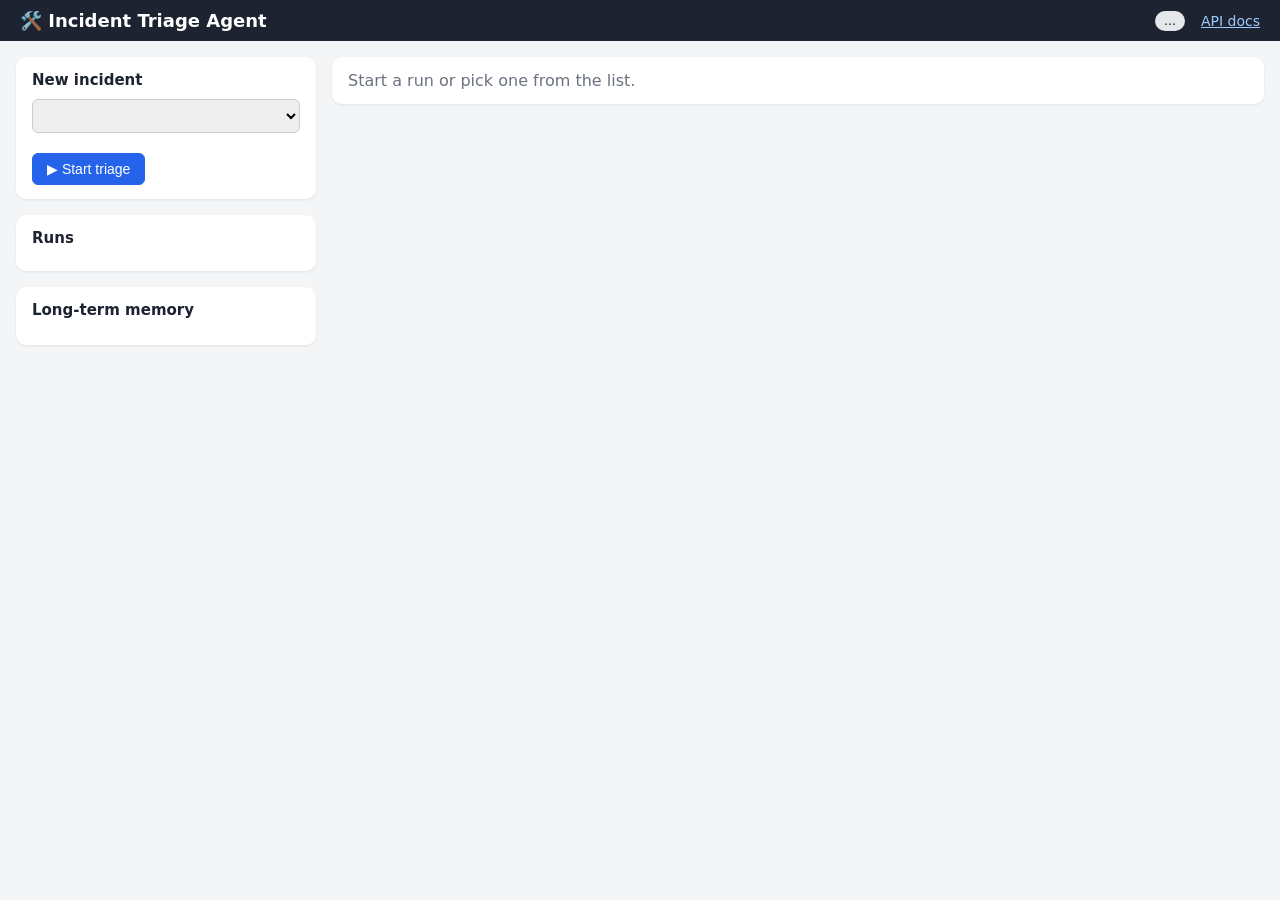
==== static/index.html @ 7069aa8e "feat(api+ui): FastAPI runtime/tools/state API with SSE trace stream; single-page operator UI with ap" ====
<!doctype html>
<html lang="en">
<head>
  <meta charset="utf-8">
  <meta name="viewport" content="width=device-width, initial-scale=1">
  <title>Incident Triage Agent</title>
  <link rel="stylesheet" href="/static/style.css">
</head>
<body>
<header>
  <h1>🛠️ Incident Triage Agent</h1>
  <span id="mode" class="badge">…</span>
  <a href="/docs" target="_blank">API docs</a>
</header>
<main>
  <aside>
    <section class="card">
      <h2>New incident</h2>
      <select id="scenario"></select>
      <p id="scenario-alert" class="muted small"></p>
      <button id="start" class="primary">▶ Start triage</button>
    </section>
    <section class="card">
      <h2>Runs</h2>
      <ul id="runs"></ul>
    </section>
    <section class="card">
      <h2>Long-term memory</h2>
      <ul id="memory" class="small"></ul>
    </section>
  </aside>

  <section id="detail">
    <div id="empty" class="card muted">Start a run or pick one from the list.</div>
    <div id="run" hidden>
      <div class="card">
        <div class="row">
          <h2 id="run-title"></h2>
          <span id="run-status" class="badge"></span>
        </div>
        <p id="run-alert" class="muted"></p>
        <div class="row stats">
          <span>Step <b id="st-step">0</b></span>
          <span>Tokens <b id="st-tokens">0</b></span>
          <span>Cost <b id="st-cost">$0</b></span>
          <span>LLM <b id="st-llm"></b></span>
        </div>
        <div class="row">
          <button id="pause">⏸ Pause</button>
          <button id="resume">▶ Resume</button>
          <button id="cancel" class="danger">✖ Cancel</button>
        </div>
        <p id="run-error" class="error" hidden></p>
      </div>

      <div id="approval" class="card approval" hidden>
        <h2>⚠️ Approval needed</h2>
        <p>The agent wants to run a <b>production change</b>:</p>
        <pre id="ap-call"></pre>
        <p class="small"><b>Why:</b> <span id="ap-reason"></span></p>
        <input id="ap-comment" placeholder="Comment (optional, the agent will read it)">
        <div class="row">
          <button id="approve" class="primary">✔ Approve</button>
          <button id="reject" class="danger">✖ Reject</button>
        </div>
      </div>

      <div id="report" class="card report" hidden></div>

      <div class="grid">
        <div class="card">
          <h2>Plan</h2>
          <ol id="plan"></ol>
        </div>
        <div class="card">
          <h2>Infrastructure (simulated)</h2>
          <table id="infra"></table>
        </div>
      </div>

      <div class="card">
        <h2>Talk to the agent</h2>
        <div class="row">
          <input id="guidance" placeholder="e.g. 'Prefer rollback over restart' — read at the next step">
          <button id="send">Send</button>
        </div>
      </div>

      <div class="card">
        <h2>Live trace <span class="muted small">(what the agent thinks and does, step by step)</span></h2>
        <div id="timeline"></div>
      </div>
    </div>
  </section>
</main>
<script src="/static/app.js"></script>
</body>
</html>
---- static/style.css ----
* { box-sizing: border-box; }
body { margin: 0; font-family: system-ui, -apple-system, Segoe UI, Roboto, sans-serif; background: #f4f5f7; color: #1d2330; }
header { display: flex; gap: 16px; align-items: center; padding: 10px 20px; background: #1d2330; color: #fff; }
header h1 { font-size: 18px; margin: 0; flex: 1; }
header a { color: #9ecbff; font-size: 14px; }
main { display: grid; grid-template-columns: 300px 1fr; gap: 16px; padding: 16px; }
aside { display: flex; flex-direction: column; gap: 16px; }
.card { background: #fff; border-radius: 10px; padding: 14px 16px; box-shadow: 0 1px 3px rgba(0,0,0,.08); margin-bottom: 16px; }
aside .card { margin: 0; }
h2 { font-size: 15px; margin: 0 0 10px; }
.row { display: flex; gap: 10px; align-items: center; flex-wrap: wrap; }
.row h2 { flex: 1; margin: 0; }
.stats span { background: #f0f2f5; padding: 4px 10px; border-radius: 6px; font-size: 13px; margin: 8px 0; }
.grid { display: grid; grid-template-columns: 1fr 1fr; gap: 16px; }
.muted { color: #6b7280; } .small { font-size: 12px; }
button { padding: 7px 14px; border: 1px solid #c9ced6; border-radius: 6px; background: #fff; cursor: pointer; font-size: 14px; }
button:disabled { opacity: .4; cursor: not-allowed; }
button.primary { background: #2563eb; color: #fff; border-color: #2563eb; }
button.danger { color: #b91c1c; border-color: #fca5a5; }
select, input { padding: 7px; border: 1px solid #c9ced6; border-radius: 6px; width: 100%; font-size: 14px; margin-bottom: 8px; }
.row input { flex: 1; margin: 0; }
#runs { list-style: none; padding: 0; margin: 0; max-height: 300px; overflow: auto; }
#runs li { padding: 6px 8px; border-radius: 6px; cursor: pointer; font-size: 13px; display: flex; justify-content: space-between; gap: 6px; }
#runs li:hover, #runs li.active { background: #eef2ff; }
.badge { padding: 3px 9px; border-radius: 999px; font-size: 12px; background: #e5e7eb; color: #111; white-space: nowrap; }
.b-running { background: #dbeafe; } .b-waiting_approval { background: #fef3c7; } .b-completed { background: #dcfce7; }
.b-escalated { background: #fde68a; } .b-failed { background: #fee2e2; } .b-cancelled { background: #e5e7eb; } .b-paused { background: #ede9fe; }
.approval { border: 2px solid #f59e0b; background: #fffbeb; }
.report { border: 2px solid #22c55e; } .report.escalated { border-color: #f59e0b; }
pre { background: #0f172a; color: #e2e8f0; padding: 10px; border-radius: 6px; overflow: auto; font-size: 12px; white-space: pre-wrap; }
.error { color: #b91c1c; }
#plan li { font-size: 14px; margin-bottom: 4px; }
#infra { width: 100%; font-size: 13px; border-collapse: collapse; }
#infra td { padding: 4px; border-bottom: 1px solid #eee; }
.ev { border-left: 3px solid #c9ced6; padding: 6px 10px; margin-bottom: 6px; font-size: 13px; }
.ev .meta { color: #6b7280; font-size: 11px; }
.ev.thought { border-color: #8b5cf6; background: #faf5ff; }
.ev.tool_call { border-color: #3b82f6; }
.ev.tool_result { border-color: #10b981; } .ev.tool_result.fail { border-color: #ef4444; background: #fef2f2; }
.ev.approval_requested, .ev.approval_decided { border-color: #f59e0b; background: #fffbeb; }
.ev.warning, .ev.retry { border-color: #f97316; background: #fff7ed; }
.ev.error { border-color: #ef4444; background: #fef2f2; }
.ev.plan, .ev.plan_revised { border-color: #6366f1; }
.ev.run_finished { border-color: #22c55e; background: #f0fdf4; }
.ev.guidance { border-color: #0ea5e9; background: #f0f9ff; }
details summary { cursor: pointer; color: #2563eb; font-size: 12px; }
@media (max-width: 900px) { main, .grid { grid-template-columns: 1fr; } }
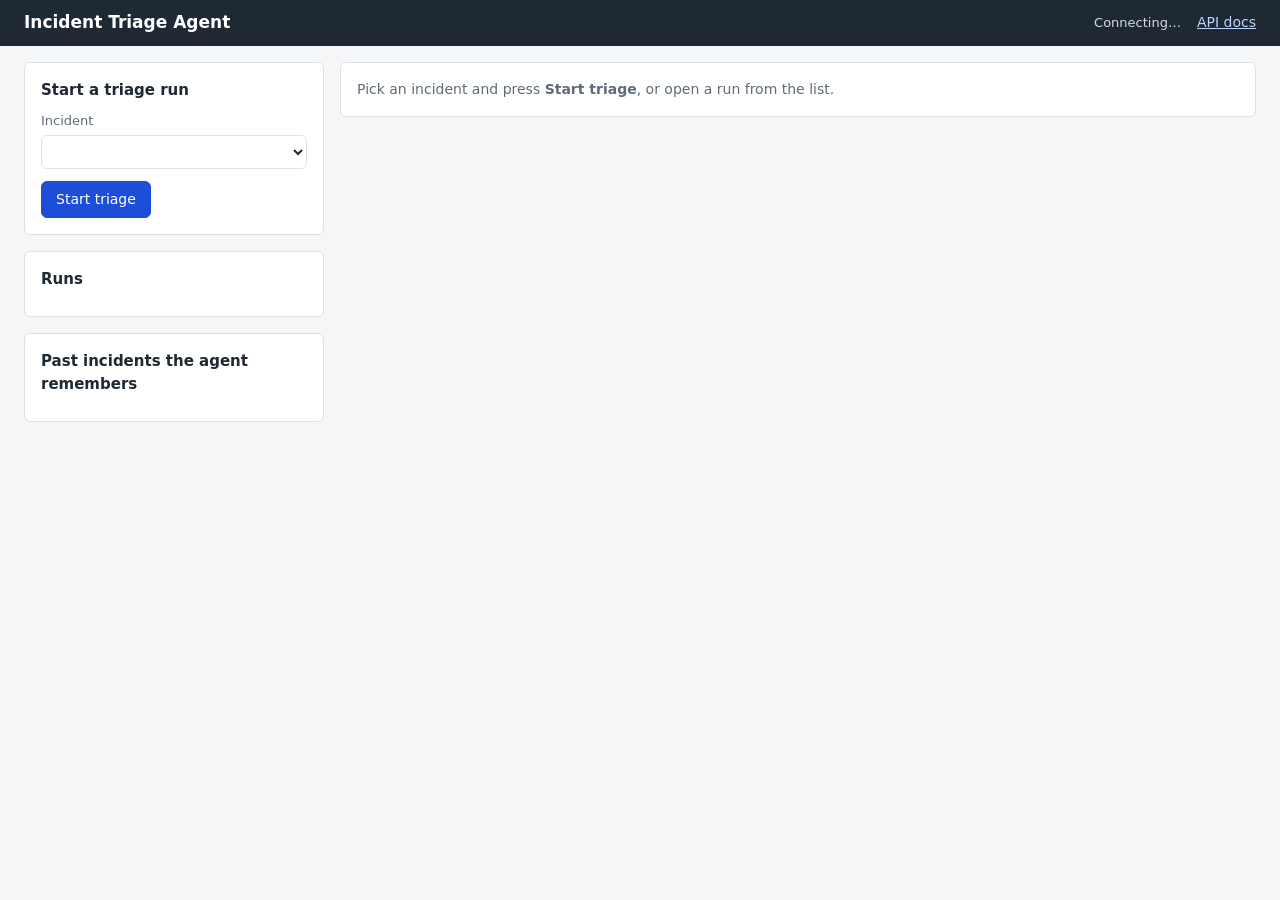
==== commit 24dbcca7: "style(ui): tidy operator console guided by Anthropic's frontend-design skill - quiet palette and one" ====
--- a/static/index.html
+++ b/static/index.html
@@ -4,92 +4,98 @@
   <meta charset="utf-8">
   <meta name="viewport" content="width=device-width, initial-scale=1">
   <title>Incident Triage Agent</title>
+  <link rel="icon" href="data:,">
   <link rel="stylesheet" href="/static/style.css">
 </head>
 <body>
-<header>
-  <h1>🛠️ Incident Triage Agent</h1>
-  <span id="mode" class="badge">…</span>
-  <a href="/docs" target="_blank">API docs</a>
+<header class="topbar">
+  <h1>Incident Triage Agent</h1>
+  <span id="mode" class="mode">Connecting…</span>
+  <a href="/docs" target="_blank" rel="noopener">API docs</a>
 </header>
-<main>
-  <aside>
-    <section class="card">
-      <h2>New incident</h2>
+
+<main class="layout">
+  <aside class="sidebar">
+    <section class="panel">
+      <h2>Start a triage run</h2>
+      <label for="scenario">Incident</label>
       <select id="scenario"></select>
-      <p id="scenario-alert" class="muted small"></p>
-      <button id="start" class="primary">▶ Start triage</button>
+      <p id="scenario-alert" class="hint"></p>
+      <button id="start" class="primary">Start triage</button>
     </section>
-    <section class="card">
+    <section class="panel">
       <h2>Runs</h2>
-      <ul id="runs"></ul>
+      <ul id="runs" class="run-list"></ul>
     </section>
-    <section class="card">
-      <h2>Long-term memory</h2>
-      <ul id="memory" class="small"></ul>
+    <section class="panel">
+      <h2>Past incidents the agent remembers</h2>
+      <ul id="memory" class="memory-list"></ul>
     </section>
   </aside>
 
-  <section id="detail">
-    <div id="empty" class="card muted">Start a run or pick one from the list.</div>
+  <section class="content">
+    <div id="empty" class="panel empty">Pick an incident and press <b>Start triage</b>, or open a run from the list.</div>
+
     <div id="run" hidden>
-      <div class="card">
-        <div class="row">
+      <section class="panel run-head">
+        <div class="run-title">
           <h2 id="run-title"></h2>
-          <span id="run-status" class="badge"></span>
+          <span id="run-status" class="status"></span>
         </div>
-        <p id="run-alert" class="muted"></p>
-        <div class="row stats">
-          <span>Step <b id="st-step">0</b></span>
-          <span>Tokens <b id="st-tokens">0</b></span>
-          <span>Cost <b id="st-cost">$0</b></span>
-          <span>LLM <b id="st-llm"></b></span>
-        </div>
-        <div class="row">
-          <button id="pause">⏸ Pause</button>
-          <button id="resume">▶ Resume</button>
-          <button id="cancel" class="danger">✖ Cancel</button>
+        <p id="run-alert" class="alert-text"></p>
+        <dl class="stats">
+          <div><dt>Step</dt><dd id="st-step">0</dd></div>
+          <div><dt>Tokens</dt><dd id="st-tokens">0</dd></div>
+          <div><dt>Cost</dt><dd id="st-cost">$0</dd></div>
+          <div><dt>Model</dt><dd id="st-llm"></dd></div>
+        </dl>
+        <div class="actions">
+          <button id="pause">Pause run</button>
+          <button id="resume">Resume run</button>
+          <button id="cancel" class="danger">Cancel run</button>
         </div>
         <p id="run-error" class="error" hidden></p>
+      </section>
+
+      <section id="approval" class="panel decision" hidden>
+        <h2>Your decision: the agent wants to change production</h2>
+        <pre id="ap-call" class="code"></pre>
+        <p class="reason"><b>Agent's reason:</b> <span id="ap-reason"></span></p>
+        <label for="ap-comment">Comment for the agent (optional)</label>
+        <input id="ap-comment" placeholder="For example: approved, roll back now">
+        <div class="actions">
+          <button id="approve" class="primary">Approve change</button>
+          <button id="reject" class="danger">Reject change</button>
+        </div>
+      </section>
+
+      <section id="report" class="panel report" hidden></section>
+
+      <div class="columns">
+        <section class="panel">
+          <h2>Plan</h2>
+          <ol id="plan" class="plan"></ol>
+        </section>
+        <section class="panel">
+          <h2>Services (simulated)</h2>
+          <table id="infra" class="infra"></table>
+        </section>
       </div>
 
-      <div id="approval" class="card approval" hidden>
-        <h2>⚠️ Approval needed</h2>
-        <p>The agent wants to run a <b>production change</b>:</p>
-        <pre id="ap-call"></pre>
-        <p class="small"><b>Why:</b> <span id="ap-reason"></span></p>
-        <input id="ap-comment" placeholder="Comment (optional, the agent will read it)">
-        <div class="row">
-          <button id="approve" class="primary">✔ Approve</button>
-          <button id="reject" class="danger">✖ Reject</button>
+      <section class="panel">
+        <h2>Message the agent</h2>
+        <div class="inline">
+          <input id="guidance" aria-label="Message for the agent"
+                 placeholder="For example: prefer rollback over restart. Read at its next step.">
+          <button id="send">Send to agent</button>
         </div>
-      </div>
+      </section>
 
-      <div id="report" class="card report" hidden></div>
-
-      <div class="grid">
-        <div class="card">
-          <h2>Plan</h2>
-          <ol id="plan"></ol>
-        </div>
-        <div class="card">
-          <h2>Infrastructure (simulated)</h2>
-          <table id="infra"></table>
-        </div>
-      </div>
-
-      <div class="card">
-        <h2>Talk to the agent</h2>
-        <div class="row">
-          <input id="guidance" placeholder="e.g. 'Prefer rollback over restart' — read at the next step">
-          <button id="send">Send</button>
-        </div>
-      </div>
-
-      <div class="card">
-        <h2>Live trace <span class="muted small">(what the agent thinks and does, step by step)</span></h2>
-        <div id="timeline"></div>
-      </div>
+      <section class="panel">
+        <h2>Live trace</h2>
+        <p class="hint">Every step the agent takes: what it thought, which tools it called, and what came back.</p>
+        <div id="timeline" class="timeline"></div>
+      </section>
     </div>
   </section>
 </main>
--- a/static/style.css
+++ b/static/style.css
@@ -1,47 +1,114 @@
+/* Operator console. One loud element (the decision panel); everything else stays quiet. */
+:root {
+  --ink: #1f2933;
+  --muted: #5f6b7a;
+  --paper: #f5f6f8;
+  --panel: #ffffff;
+  --line: #dde1e6;
+  --accent: #1d4ed8;   /* primary actions, links */
+  --amber: #b45309;    /* needs a human decision */
+  --amber-bg: #fff7e8;
+  --green: #15803d;
+  --red: #b91c1c;
+  --space: 16px;
+  --radius: 6px;
+}
 * { box-sizing: border-box; }
-body { margin: 0; font-family: system-ui, -apple-system, Segoe UI, Roboto, sans-serif; background: #f4f5f7; color: #1d2330; }
-header { display: flex; gap: 16px; align-items: center; padding: 10px 20px; background: #1d2330; color: #fff; }
-header h1 { font-size: 18px; margin: 0; flex: 1; }
-header a { color: #9ecbff; font-size: 14px; }
-main { display: grid; grid-template-columns: 300px 1fr; gap: 16px; padding: 16px; }
-aside { display: flex; flex-direction: column; gap: 16px; }
-.card { background: #fff; border-radius: 10px; padding: 14px 16px; box-shadow: 0 1px 3px rgba(0,0,0,.08); margin-bottom: 16px; }
-aside .card { margin: 0; }
-h2 { font-size: 15px; margin: 0 0 10px; }
-.row { display: flex; gap: 10px; align-items: center; flex-wrap: wrap; }
-.row h2 { flex: 1; margin: 0; }
-.stats span { background: #f0f2f5; padding: 4px 10px; border-radius: 6px; font-size: 13px; margin: 8px 0; }
-.grid { display: grid; grid-template-columns: 1fr 1fr; gap: 16px; }
-.muted { color: #6b7280; } .small { font-size: 12px; }
-button { padding: 7px 14px; border: 1px solid #c9ced6; border-radius: 6px; background: #fff; cursor: pointer; font-size: 14px; }
+body {
+  margin: 0; background: var(--paper); color: var(--ink);
+  font: 14px/1.5 "Segoe UI", system-ui, -apple-system, Roboto, sans-serif;
+}
+h1, h2 { margin: 0; font-weight: 600; }
+h1 { font-size: 17px; }
+h2 { font-size: 15px; margin-bottom: 10px; }
+a { color: var(--accent); }
+code, .code { font-family: ui-monospace, SFMono-Regular, Menlo, Consolas, monospace; font-size: 12.5px; }
+
+/* layout */
+.topbar { display: flex; align-items: center; gap: var(--space); padding: 10px 24px; background: var(--ink); color: #fff; }
+.topbar h1 { flex: 1; }
+.topbar a { color: #bcd3ff; }
+.mode { font-size: 13px; color: #d5dbe3; }
+.layout { display: grid; grid-template-columns: 300px minmax(0, 1fr); gap: var(--space); padding: var(--space) 24px; max-width: 1400px; margin: 0 auto; }
+.sidebar, .content { display: flex; flex-direction: column; gap: var(--space); }
+#run { display: flex; flex-direction: column; gap: var(--space); }
+#run[hidden] { display: none; }
+.columns { display: grid; grid-template-columns: 1fr 1fr; gap: var(--space); }
+.panel { background: var(--panel); border: 1px solid var(--line); border-radius: var(--radius); padding: var(--space); }
+.empty { color: var(--muted); }
+
+/* text */
+.hint, .alert-text { color: var(--muted); margin: 6px 0 12px; }
+.hint { font-size: 13px; }
+.error { color: var(--red); margin: 10px 0 0; }
+label { display: block; font-size: 13px; color: var(--muted); margin-bottom: 4px; }
+
+/* controls */
+button { font: inherit; white-space: nowrap; padding: 7px 14px; border: 1px solid var(--line); border-radius: var(--radius); background: #fff; color: var(--ink); cursor: pointer; }
+button:hover:not(:disabled) { border-color: var(--muted); }
 button:disabled { opacity: .4; cursor: not-allowed; }
-button.primary { background: #2563eb; color: #fff; border-color: #2563eb; }
-button.danger { color: #b91c1c; border-color: #fca5a5; }
-select, input { padding: 7px; border: 1px solid #c9ced6; border-radius: 6px; width: 100%; font-size: 14px; margin-bottom: 8px; }
-.row input { flex: 1; margin: 0; }
-#runs { list-style: none; padding: 0; margin: 0; max-height: 300px; overflow: auto; }
-#runs li { padding: 6px 8px; border-radius: 6px; cursor: pointer; font-size: 13px; display: flex; justify-content: space-between; gap: 6px; }
-#runs li:hover, #runs li.active { background: #eef2ff; }
-.badge { padding: 3px 9px; border-radius: 999px; font-size: 12px; background: #e5e7eb; color: #111; white-space: nowrap; }
-.b-running { background: #dbeafe; } .b-waiting_approval { background: #fef3c7; } .b-completed { background: #dcfce7; }
-.b-escalated { background: #fde68a; } .b-failed { background: #fee2e2; } .b-cancelled { background: #e5e7eb; } .b-paused { background: #ede9fe; }
-.approval { border: 2px solid #f59e0b; background: #fffbeb; }
-.report { border: 2px solid #22c55e; } .report.escalated { border-color: #f59e0b; }
-pre { background: #0f172a; color: #e2e8f0; padding: 10px; border-radius: 6px; overflow: auto; font-size: 12px; white-space: pre-wrap; }
-.error { color: #b91c1c; }
-#plan li { font-size: 14px; margin-bottom: 4px; }
-#infra { width: 100%; font-size: 13px; border-collapse: collapse; }
-#infra td { padding: 4px; border-bottom: 1px solid #eee; }
-.ev { border-left: 3px solid #c9ced6; padding: 6px 10px; margin-bottom: 6px; font-size: 13px; }
-.ev .meta { color: #6b7280; font-size: 11px; }
-.ev.thought { border-color: #8b5cf6; background: #faf5ff; }
-.ev.tool_call { border-color: #3b82f6; }
-.ev.tool_result { border-color: #10b981; } .ev.tool_result.fail { border-color: #ef4444; background: #fef2f2; }
-.ev.approval_requested, .ev.approval_decided { border-color: #f59e0b; background: #fffbeb; }
-.ev.warning, .ev.retry { border-color: #f97316; background: #fff7ed; }
-.ev.error { border-color: #ef4444; background: #fef2f2; }
-.ev.plan, .ev.plan_revised { border-color: #6366f1; }
-.ev.run_finished { border-color: #22c55e; background: #f0fdf4; }
-.ev.guidance { border-color: #0ea5e9; background: #f0f9ff; }
-details summary { cursor: pointer; color: #2563eb; font-size: 12px; }
-@media (max-width: 900px) { main, .grid { grid-template-columns: 1fr; } }
+button.primary { background: var(--accent); border-color: var(--accent); color: #fff; }
+button.danger { color: var(--red); }
+select, input { font: inherit; width: 100%; padding: 7px 9px; border: 1px solid var(--line); border-radius: var(--radius); background: #fff; color: var(--ink); }
+:focus-visible { outline: 2px solid var(--accent); outline-offset: 2px; }
+.actions { display: flex; gap: 8px; flex-wrap: wrap; margin-top: 12px; }
+.inline { display: flex; gap: 8px; }
+
+/* run header */
+.run-title { display: flex; align-items: center; gap: 12px; }
+.run-title h2 { margin: 0; flex: 1; font-size: 17px; }
+.stats { display: flex; gap: 28px; margin: 0; flex-wrap: wrap; }
+.stats dt { font-size: 12px; color: var(--muted); }
+.stats dd { margin: 0; font-weight: 600; font-variant-numeric: tabular-nums; }
+
+/* status pill: colour carries meaning, text says it too */
+.status { font-size: 12px; padding: 2px 9px; border-radius: 999px; border: 1px solid var(--line); background: #fff; white-space: nowrap; }
+.s-running { color: var(--accent); border-color: #bfd0f7; }
+.s-waiting_approval, .s-escalated { color: var(--amber); border-color: #f3d19e; background: var(--amber-bg); }
+.s-completed, .s-healthy { color: var(--green); border-color: #b7e0c4; }
+.s-failed, .s-degraded, .s-down { color: var(--red); border-color: #f2c1c1; }
+.s-paused, .s-cancelled, .s-pending { color: var(--muted); }
+
+/* the decision panel is the one loud element */
+.decision { border: 2px solid var(--amber); background: var(--amber-bg); }
+.decision h2 { color: var(--amber); }
+.decision .code { background: #fff; border: 1px solid #f3d19e; padding: 10px 12px; border-radius: var(--radius); white-space: pre-wrap; margin: 0 0 10px; }
+.reason { margin: 0 0 12px; }
+
+.report { border-left: 4px solid var(--green); }
+.report.escalated { border-left-color: var(--amber); }
+.report p { margin: 4px 0; }
+.report ul { margin: 4px 0 0; padding-left: 20px; }
+
+/* lists */
+.run-list, .memory-list { list-style: none; padding: 0; margin: 0; }
+.run-list { max-height: 320px; overflow: auto; }
+.run-list li { display: flex; justify-content: space-between; align-items: center; gap: 8px; padding: 7px 8px; border-radius: var(--radius); cursor: pointer; }
+.run-list li:hover, .run-list li.active { background: #eef2fb; }
+.run-list .sub, .memory-list { font-size: 12px; color: var(--muted); }
+.memory-list li { padding: 4px 0; border-bottom: 1px solid var(--line); }
+.memory-list li:last-child { border-bottom: 0; }
+.plan { margin: 0; padding-left: 20px; }
+.plan li { margin-bottom: 4px; }
+.infra { width: 100%; border-collapse: collapse; font-size: 13px; }
+.infra td { padding: 6px 4px; border-bottom: 1px solid var(--line); }
+
+/* trace: a label column says what kind of event each row is */
+.timeline { display: flex; flex-direction: column; }
+.ev { display: grid; grid-template-columns: 140px minmax(0, 1fr); gap: 12px; padding: 8px 0; border-top: 1px solid var(--line); }
+.ev-kind { font-size: 12px; font-weight: 600; color: var(--muted); }
+.ev-when { display: block; font-weight: 400; }
+.ev-body { overflow-wrap: anywhere; }
+.ev-body .meta { color: var(--muted); font-size: 12.5px; }
+.ev-body ol { margin: 4px 0 0; padding-left: 20px; }
+.ev-thought .ev-body { font-style: italic; }
+.ev-fail .ev-kind, .ev-error .ev-kind { color: var(--red); }
+.ev-warning .ev-kind, .ev-retry .ev-kind, .ev-approval_requested .ev-kind, .ev-approval_decided .ev-kind { color: var(--amber); }
+.ev-run_finished .ev-kind, .ev-memory_saved .ev-kind { color: var(--green); }
+details summary { cursor: pointer; color: var(--accent); font-size: 12.5px; }
+details pre { background: var(--paper); border: 1px solid var(--line); padding: 8px; border-radius: var(--radius); overflow: auto; white-space: pre-wrap; }
+
+@media (max-width: 900px) {
+  .layout, .columns { grid-template-columns: 1fr; }
+  .ev { grid-template-columns: 1fr; gap: 2px; }
+}
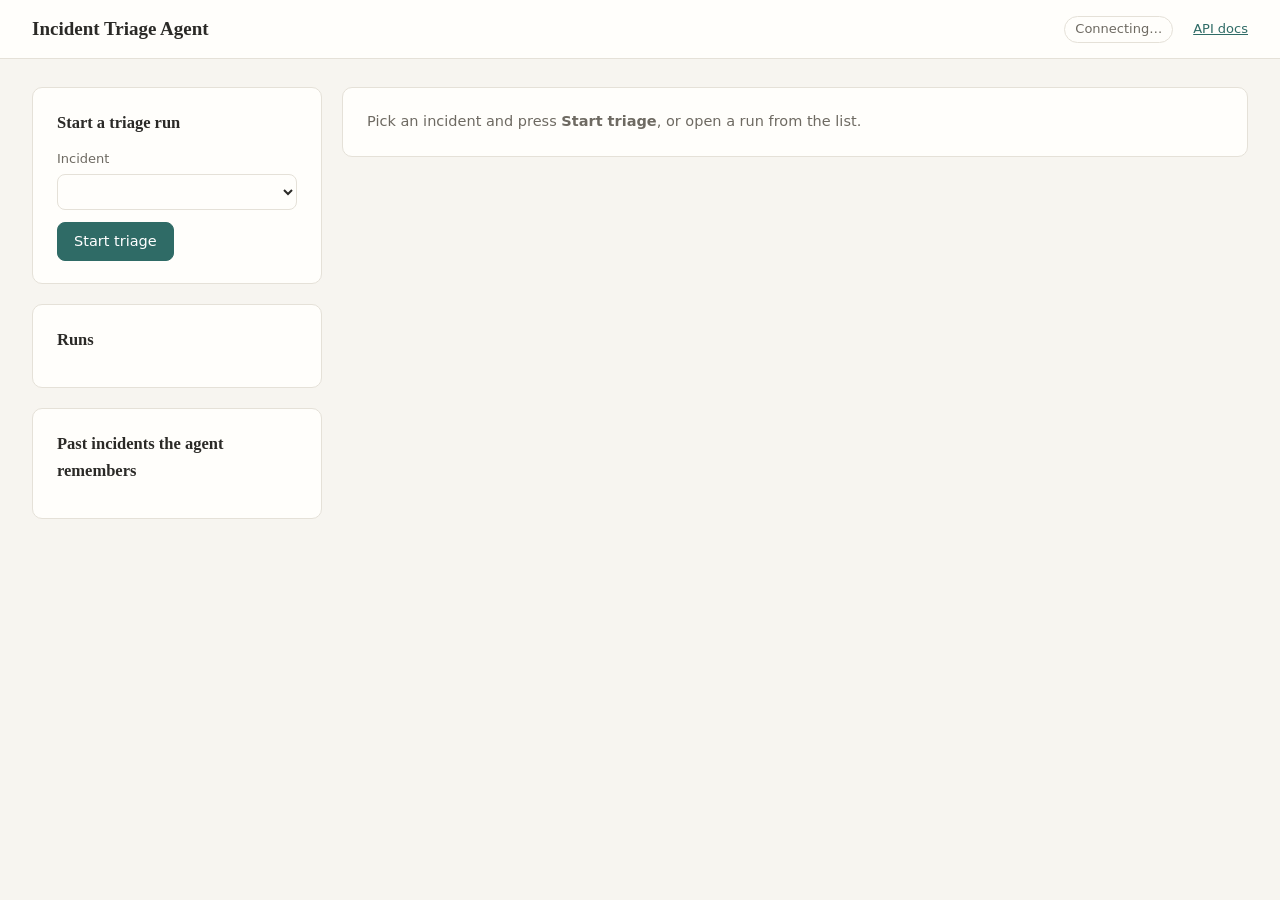
==== commit 34d9d72d: "feat(ui): collapsible live thinking panel - one-line live summary of the current phase (Understandin" ====
--- a/static/index.html
+++ b/static/index.html
@@ -57,6 +57,16 @@
         <p id="run-error" class="error" hidden></p>
       </section>
 
+      <details id="thinking" class="panel thinking">
+        <summary>
+          <span id="th-dot" class="th-dot" aria-hidden="true"></span>
+          <span id="th-title" class="th-title">Thinking…</span>
+          <span id="th-line" class="th-line"></span>
+        </summary>
+        <ol id="th-phases" class="th-phases" aria-label="Agent phase"></ol>
+        <div id="th-body" class="th-body"></div>
+      </details>
+
       <section id="approval" class="panel decision" hidden>
         <h2>Your decision: the agent wants to change production</h2>
         <pre id="ap-call" class="code"></pre>
--- a/static/style.css
+++ b/static/style.css
@@ -1,40 +1,42 @@
 /* Operator console. One loud element (the decision panel); everything else stays quiet. */
 :root {
-  --ink: #1f2933;
-  --muted: #5f6b7a;
-  --paper: #f5f6f8;
-  --panel: #ffffff;
-  --line: #dde1e6;
-  --accent: #1d4ed8;   /* primary actions, links */
-  --amber: #b45309;    /* needs a human decision */
-  --amber-bg: #fff7e8;
-  --green: #15803d;
-  --red: #b91c1c;
-  --space: 16px;
-  --radius: 6px;
+  /* calm, warm neutral console; one muted accent; amber only for "a human must decide" */
+  --ink: #2b2a27;
+  --muted: #6e6a62;
+  --paper: #f7f5f0;
+  --panel: #fffefb;
+  --line: #e5e1d8;
+  --accent: #2f6b66;   /* muted teal: primary actions, live state */
+  --accent-bg: #edf4f2;
+  --amber: #9a5b13;
+  --amber-bg: #fbf3e4;
+  --green: #3c6e3f;
+  --red: #a23b2c;
+  --space: 20px;
+  --radius: 10px;
 }
 * { box-sizing: border-box; }
 body {
   margin: 0; background: var(--paper); color: var(--ink);
-  font: 14px/1.5 "Segoe UI", system-ui, -apple-system, Roboto, sans-serif;
+  font: 14.5px/1.6 "Segoe UI", system-ui, -apple-system, Roboto, sans-serif;
 }
-h1, h2 { margin: 0; font-weight: 600; }
-h1 { font-size: 17px; }
-h2 { font-size: 15px; margin-bottom: 10px; }
+h1, h2 { margin: 0; font-weight: 600; font-family: "Iowan Old Style", Charter, "Palatino Linotype", Georgia, serif; }
+h1 { font-size: 19px; }
+h2 { font-size: 16.5px; margin-bottom: 12px; }
 a { color: var(--accent); }
 code, .code { font-family: ui-monospace, SFMono-Regular, Menlo, Consolas, monospace; font-size: 12.5px; }
 
 /* layout */
-.topbar { display: flex; align-items: center; gap: var(--space); padding: 10px 24px; background: var(--ink); color: #fff; }
+.topbar { display: flex; align-items: center; gap: var(--space); padding: 14px 32px; background: var(--panel); border-bottom: 1px solid var(--line); }
 .topbar h1 { flex: 1; }
-.topbar a { color: #bcd3ff; }
-.mode { font-size: 13px; color: #d5dbe3; }
-.layout { display: grid; grid-template-columns: 300px minmax(0, 1fr); gap: var(--space); padding: var(--space) 24px; max-width: 1400px; margin: 0 auto; }
+.topbar a { color: var(--accent); font-size: 13px; }
+.mode { font-size: 13px; color: var(--muted); padding: 2px 10px; border: 1px solid var(--line); border-radius: 999px; }
+.layout { display: grid; grid-template-columns: 290px minmax(0, 1fr); gap: var(--space); padding: 28px 32px; max-width: 1360px; margin: 0 auto; }
 .sidebar, .content { display: flex; flex-direction: column; gap: var(--space); }
 #run { display: flex; flex-direction: column; gap: var(--space); }
 #run[hidden] { display: none; }
 .columns { display: grid; grid-template-columns: 1fr 1fr; gap: var(--space); }
-.panel { background: var(--panel); border: 1px solid var(--line); border-radius: var(--radius); padding: var(--space); }
+.panel { background: var(--panel); border: 1px solid var(--line); border-radius: var(--radius); padding: 22px 24px; }
 .empty { color: var(--muted); }
 
 /* text */
@@ -44,35 +46,35 @@
 label { display: block; font-size: 13px; color: var(--muted); margin-bottom: 4px; }
 
 /* controls */
-button { font: inherit; white-space: nowrap; padding: 7px 14px; border: 1px solid var(--line); border-radius: var(--radius); background: #fff; color: var(--ink); cursor: pointer; }
+button { font: inherit; white-space: nowrap; padding: 7px 16px; border: 1px solid var(--line); border-radius: 8px; background: var(--panel); color: var(--ink); cursor: pointer; }
 button:hover:not(:disabled) { border-color: var(--muted); }
 button:disabled { opacity: .4; cursor: not-allowed; }
 button.primary { background: var(--accent); border-color: var(--accent); color: #fff; }
 button.danger { color: var(--red); }
-select, input { font: inherit; width: 100%; padding: 7px 9px; border: 1px solid var(--line); border-radius: var(--radius); background: #fff; color: var(--ink); }
+select, input { font: inherit; width: 100%; padding: 8px 10px; border: 1px solid var(--line); border-radius: 8px; background: var(--panel); color: var(--ink); }
 :focus-visible { outline: 2px solid var(--accent); outline-offset: 2px; }
 .actions { display: flex; gap: 8px; flex-wrap: wrap; margin-top: 12px; }
 .inline { display: flex; gap: 8px; }
 
 /* run header */
 .run-title { display: flex; align-items: center; gap: 12px; }
-.run-title h2 { margin: 0; flex: 1; font-size: 17px; }
+.run-title h2 { margin: 0; flex: 1; font-size: 20px; }
 .stats { display: flex; gap: 28px; margin: 0; flex-wrap: wrap; }
 .stats dt { font-size: 12px; color: var(--muted); }
 .stats dd { margin: 0; font-weight: 600; font-variant-numeric: tabular-nums; }
 
 /* status pill: colour carries meaning, text says it too */
-.status { font-size: 12px; padding: 2px 9px; border-radius: 999px; border: 1px solid var(--line); background: #fff; white-space: nowrap; }
-.s-running { color: var(--accent); border-color: #bfd0f7; }
-.s-waiting_approval, .s-escalated { color: var(--amber); border-color: #f3d19e; background: var(--amber-bg); }
-.s-completed, .s-healthy { color: var(--green); border-color: #b7e0c4; }
-.s-failed, .s-degraded, .s-down { color: var(--red); border-color: #f2c1c1; }
+.status { font-size: 12px; padding: 1px 10px; border-radius: 999px; border: 1px solid var(--line); background: var(--panel); white-space: nowrap; }
+.s-running { color: var(--accent); border-color: #bcd6d2; background: var(--accent-bg); }
+.s-waiting_approval, .s-escalated { color: var(--amber); border-color: #ecd3a8; background: var(--amber-bg); }
+.s-completed, .s-healthy { color: var(--green); border-color: #c8dcc4; }
+.s-failed, .s-degraded, .s-down { color: var(--red); border-color: #e9c6bf; }
 .s-paused, .s-cancelled, .s-pending { color: var(--muted); }
 
 /* the decision panel is the one loud element */
-.decision { border: 2px solid var(--amber); background: var(--amber-bg); }
+.decision { border: 1px solid #e3c48f; border-left: 4px solid var(--amber); background: var(--amber-bg); }
 .decision h2 { color: var(--amber); }
-.decision .code { background: #fff; border: 1px solid #f3d19e; padding: 10px 12px; border-radius: var(--radius); white-space: pre-wrap; margin: 0 0 10px; }
+.decision .code { background: #fff; border: 1px solid #ecd3a8; padding: 10px 12px; border-radius: var(--radius); white-space: pre-wrap; margin: 0 0 10px; }
 .reason { margin: 0 0 12px; }
 
 .report { border-left: 4px solid var(--green); }
@@ -84,7 +86,7 @@
 .run-list, .memory-list { list-style: none; padding: 0; margin: 0; }
 .run-list { max-height: 320px; overflow: auto; }
 .run-list li { display: flex; justify-content: space-between; align-items: center; gap: 8px; padding: 7px 8px; border-radius: var(--radius); cursor: pointer; }
-.run-list li:hover, .run-list li.active { background: #eef2fb; }
+.run-list li:hover, .run-list li.active { background: var(--accent-bg); }
 .run-list .sub, .memory-list { font-size: 12px; color: var(--muted); }
 .memory-list li { padding: 4px 0; border-bottom: 1px solid var(--line); }
 .memory-list li:last-child { border-bottom: 0; }
@@ -95,7 +97,7 @@
 
 /* trace: a label column says what kind of event each row is */
 .timeline { display: flex; flex-direction: column; }
-.ev { display: grid; grid-template-columns: 140px minmax(0, 1fr); gap: 12px; padding: 8px 0; border-top: 1px solid var(--line); }
+.ev { display: grid; grid-template-columns: 140px minmax(0, 1fr); gap: 16px; padding: 10px 0; border-top: 1px solid var(--line); }
 .ev-kind { font-size: 12px; font-weight: 600; color: var(--muted); }
 .ev-when { display: block; font-weight: 400; }
 .ev-body { overflow-wrap: anywhere; }
@@ -108,6 +110,30 @@
 details summary { cursor: pointer; color: var(--accent); font-size: 12.5px; }
 details pre { background: var(--paper); border: 1px solid var(--line); padding: 8px; border-radius: var(--radius); overflow: auto; white-space: pre-wrap; }
 
+/* thinking panel: one line while collapsed, the agent's reasoning when opened */
+.thinking { padding: 14px 24px; }
+.thinking summary { display: flex; align-items: baseline; gap: 10px; cursor: pointer; list-style: none; }
+.thinking summary::-webkit-details-marker { display: none; }
+.thinking summary::after { content: "Show reasoning"; margin-left: auto; font-size: 12.5px; color: var(--accent); white-space: nowrap; }
+.thinking[open] summary::after { content: "Hide reasoning"; }
+.th-dot { width: 9px; height: 9px; border-radius: 50%; background: var(--muted); flex: none; align-self: center; }
+.thinking.live .th-dot { background: var(--accent); animation: th-pulse 1.4s ease-in-out infinite; }
+.th-title { font-weight: 600; white-space: nowrap; }
+.th-line { color: var(--muted); overflow: hidden; text-overflow: ellipsis; white-space: nowrap; min-width: 0; }
+.thinking.live .th-title { color: var(--accent); }
+.th-phases { display: flex; gap: 6px; list-style: none; padding: 0; margin: 12px 0 8px; font-size: 12.5px; color: var(--muted); flex-wrap: wrap; }
+.th-phases li + li::before { content: "→"; margin-right: 6px; color: var(--muted); }
+.th-phases li.done { color: var(--ink); }
+.th-phases li.now { color: var(--accent); font-weight: 600; }
+.th-body { border-left: 2px solid var(--line); padding-left: 12px; font-size: 13.5px; }
+.th-body h3 { font-size: 13px; margin: 10px 0 4px; }
+.th-body ol, .th-body ul { margin: 0; padding-left: 20px; }
+.th-step { margin: 8px 0; }
+.th-step .why { font-style: italic; }
+.th-step .meta { color: var(--muted); font-size: 12.5px; }
+@keyframes th-pulse { 0%, 100% { opacity: 1; } 50% { opacity: .25; } }
+@media (prefers-reduced-motion: reduce) { .thinking.live .th-dot { animation: none; } }
+
 @media (max-width: 900px) {
   .layout, .columns { grid-template-columns: 1fr; }
   .ev { grid-template-columns: 1fr; gap: 2px; }
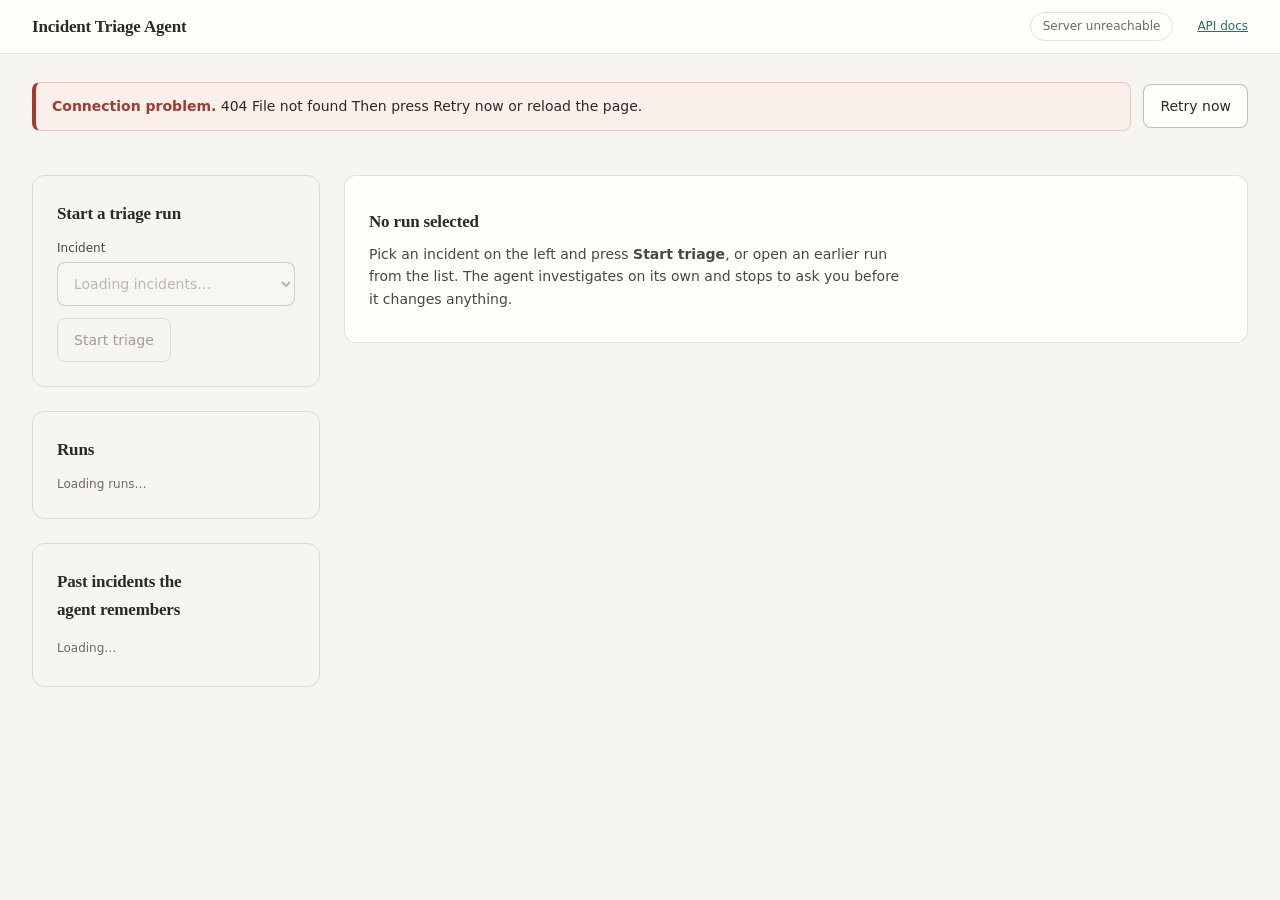
==== commit 1039a722: "style(ui): second polish pass — states, tokens, consistency - tokens: one type scale (12/14/17/20), " ====
--- a/static/index.html
+++ b/static/index.html
@@ -13,28 +13,36 @@
   <span id="mode" class="mode">Connecting…</span>
   <a href="/docs" target="_blank" rel="noopener">API docs</a>
 </header>
+<div id="banner" class="banner" hidden>
+  <p id="banner-text" class="error-box" role="alert"></p>
+  <button id="banner-retry">Retry now</button>
+</div>
 
 <main class="layout">
   <aside class="sidebar">
     <section class="panel">
       <h2>Start a triage run</h2>
       <label for="scenario">Incident</label>
-      <select id="scenario"></select>
+      <select id="scenario" disabled><option>Loading incidents…</option></select>
       <p id="scenario-alert" class="hint"></p>
-      <button id="start" class="primary">Start triage</button>
+      <button id="start" class="primary" disabled>Start triage</button>
     </section>
     <section class="panel">
       <h2>Runs</h2>
-      <ul id="runs" class="run-list"></ul>
+      <ul id="runs" class="run-list"><li class="state">Loading runs…</li></ul>
     </section>
     <section class="panel">
       <h2>Past incidents the agent remembers</h2>
-      <ul id="memory" class="memory-list"></ul>
+      <ul id="memory" class="memory-list"><li class="state">Loading…</li></ul>
     </section>
   </aside>
 
   <section class="content">
-    <div id="empty" class="panel empty">Pick an incident and press <b>Start triage</b>, or open a run from the list.</div>
+    <section id="empty" class="panel empty-main">
+      <h2>No run selected</h2>
+      <p>Pick an incident on the left and press <b>Start triage</b>, or open an earlier run from the list.
+        The agent investigates on its own and stops to ask you before it changes anything.</p>
+    </section>
 
     <div id="run" hidden>
       <section class="panel run-head">
@@ -48,13 +56,14 @@
           <div><dt>Tokens</dt><dd id="st-tokens">0</dd></div>
           <div><dt>Cost</dt><dd id="st-cost">$0</dd></div>
           <div><dt>Model</dt><dd id="st-llm"></dd></div>
+          <div><dt>Approvals</dt><dd id="st-approvals">None pending</dd></div>
         </dl>
         <div class="actions">
           <button id="pause">Pause run</button>
           <button id="resume">Resume run</button>
           <button id="cancel" class="danger">Cancel run</button>
         </div>
-        <p id="run-error" class="error" hidden></p>
+        <p id="run-error" class="error-box" role="alert" hidden></p>
       </section>
 
       <details id="thinking" class="panel thinking">
@@ -67,12 +76,35 @@
         <div id="th-body" class="th-body"></div>
       </details>
 
-      <section id="approval" class="panel decision" hidden>
-        <h2>Your decision: the agent wants to change production</h2>
-        <pre id="ap-call" class="code"></pre>
-        <p class="reason"><b>Agent's reason:</b> <span id="ap-reason"></span></p>
+      <section id="approval" class="panel decision" aria-labelledby="ap-title" hidden>
+        <div class="ap-head">
+          <p class="ap-eyebrow">The agent asks for your approval</p>
+          <span class="risk">Changes production</span>
+        </div>
+        <h2 id="ap-title"></h2>
+
+        <div class="ap-grid">
+          <div>
+            <h3>What will happen</h3>
+            <dl id="ap-fields" class="fields"></dl>
+          </div>
+          <div>
+            <h3>Why the agent chose this</h3>
+            <p id="ap-reason" class="ap-reason"></p>
+            <p id="ap-earlier" class="state"></p>
+            <div id="ap-confidence" class="confidence" hidden>
+              <span class="conf-label">Confidence <b id="ap-conf-value"></b></span>
+              <span class="meter" aria-hidden="true"><span id="ap-conf-bar"></span></span>
+            </div>
+          </div>
+        </div>
+
+        <h3>Incident context</h3>
+        <p id="ap-incident" class="ap-incident"></p>
+        <ul id="ap-findings" class="findings"></ul>
+
         <label for="ap-comment">Comment for the agent (optional)</label>
-        <input id="ap-comment" placeholder="For example: approved, roll back now">
+        <input id="ap-comment" placeholder="For example: approved, but watch the error rate for 10 minutes">
         <div class="actions">
           <button id="approve" class="primary">Approve change</button>
           <button id="reject" class="danger">Reject change</button>
@@ -102,8 +134,12 @@
       </section>
 
       <section class="panel">
-        <h2>Live trace</h2>
+        <div class="section-head">
+          <h2>Live trace</h2>
+          <span id="conn" class="conn">Connecting…</span>
+        </div>
         <p class="hint">Every step the agent takes: what it thought, which tools it called, and what came back.</p>
+        <p id="trace-empty" class="state">Waiting for the first event…</p>
         <div id="timeline" class="timeline"></div>
       </section>
     </div>
--- a/static/style.css
+++ b/static/style.css
@@ -1,140 +1,263 @@
-/* Operator console. One loud element (the decision panel); everything else stays quiet. */
+/* Operator console. One loud element (the decision panel); everything else stays quiet.
+   Tokens first: every colour, size, space and radius below comes from :root. */
 :root {
-  /* calm, warm neutral console; one muted accent; amber only for "a human must decide" */
-  --ink: #2b2a27;
-  --muted: #6e6a62;
-  --paper: #f7f5f0;
-  --panel: #fffefb;
-  --line: #e5e1d8;
-  --accent: #2f6b66;   /* muted teal: primary actions, live state */
+  /* colour: warm neutral surfaces, one muted accent, semantic colours only where they mean something */
+  --ink: #2b2a27;            /* primary text */
+  --ink-2: #4a4741;          /* secondary text */
+  --muted: #6e6a62;          /* metadata */
+  --faint: #a29d93;          /* disabled */
+  --paper: #f7f5f0;          /* page */
+  --panel: #fffefb;          /* raised surface */
+  --inset: #f9f7f2;          /* controls and code: one step darker than their panel */
+  --line: rgba(70, 58, 38, 0.14);
+  --line-strong: rgba(70, 58, 38, 0.32);
+  --accent: #2f6b66;         /* primary actions, live state */
+  --accent-strong: #255854;
   --accent-bg: #edf4f2;
-  --amber: #9a5b13;
+  --accent-line: #bcd6d2;
+  --on-accent: #ffffff;
+  --amber: #9a5b13;          /* "a human must decide" */
   --amber-bg: #fbf3e4;
+  --amber-line: #e3c48f;
   --green: #3c6e3f;
+  --green-line: #c8dcc4;
   --red: #a23b2c;
-  --space: 20px;
-  --radius: 10px;
-}
+  --red-bg: #fbefec;
+  --red-line: #e9c6bf;
+
+  /* type: one scale, ratio ~1.2 from a 14px body; weight and colour do most of the hierarchy */
+  --fs-caption: 12px;
+  --fs-body: 14px;
+  --fs-h2: 17px;
+  --fs-h1: 20px;
+  --lh-body: 1.6;
+  --font-ui: "Segoe UI", system-ui, -apple-system, Roboto, sans-serif;
+  --font-head: "Iowan Old Style", Charter, "Palatino Linotype", Georgia, serif;
+  --font-code: ui-monospace, SFMono-Regular, Menlo, Consolas, monospace;
+
+  /* space: 4px base, multiples only */
+  --s-1: 4px;
+  --s-2: 8px;
+  --s-3: 12px;
+  --s-4: 16px;
+  --s-5: 24px;
+  --s-6: 32px;
+
+  /* radius: small for pills' inner parts, control for inputs/buttons, card for panels */
+  --r-control: 8px;
+  --r-card: 12px;
+  --r-pill: 999px;
+
+  --hit: 44px;               /* minimum hit area */
+  --ease-out: cubic-bezier(0.2, 0, 0, 1);
+}
+
 * { box-sizing: border-box; }
 body {
   margin: 0; background: var(--paper); color: var(--ink);
-  font: 14.5px/1.6 "Segoe UI", system-ui, -apple-system, Roboto, sans-serif;
-}
-h1, h2 { margin: 0; font-weight: 600; font-family: "Iowan Old Style", Charter, "Palatino Linotype", Georgia, serif; }
-h1 { font-size: 19px; }
-h2 { font-size: 16.5px; margin-bottom: 12px; }
+  font: var(--fs-body)/var(--lh-body) var(--font-ui);
+  -webkit-font-smoothing: antialiased;
+}
+h1, h2, h3 { margin: 0; font-weight: 600; text-wrap: balance; }
+h1, h2 { font-family: var(--font-head); letter-spacing: -0.01em; }
+h1 { font-size: var(--fs-h1); }
+h2 { font-size: var(--fs-h2); margin-bottom: var(--s-3); }
+h3 { font-size: var(--fs-body); }
+p, li, .ev-body, .hint { text-wrap: pretty; }
 a { color: var(--accent); }
-code, .code { font-family: ui-monospace, SFMono-Regular, Menlo, Consolas, monospace; font-size: 12.5px; }
-
-/* layout */
-.topbar { display: flex; align-items: center; gap: var(--space); padding: 14px 32px; background: var(--panel); border-bottom: 1px solid var(--line); }
-.topbar h1 { flex: 1; }
-.topbar a { color: var(--accent); font-size: 13px; }
-.mode { font-size: 13px; color: var(--muted); padding: 2px 10px; border: 1px solid var(--line); border-radius: 999px; }
-.layout { display: grid; grid-template-columns: 290px minmax(0, 1fr); gap: var(--space); padding: 28px 32px; max-width: 1360px; margin: 0 auto; }
-.sidebar, .content { display: flex; flex-direction: column; gap: var(--space); }
-#run { display: flex; flex-direction: column; gap: var(--space); }
+code { font-family: var(--font-code); font-size: var(--fs-caption); }
+.stats, .ev-when, .run-list .sub, .meta, .th-title, .infra, .mode { font-variant-numeric: tabular-nums; }
+
+/* ---------------------------------------------------------------- layout */
+.topbar { display: flex; align-items: center; gap: var(--s-5); padding: var(--s-3) var(--s-6);
+  background: var(--panel); border-bottom: 1px solid var(--line); }
+.topbar h1 { flex: 1; font-size: var(--fs-h2); }
+.topbar a { font-size: var(--fs-caption); }
+.mode { font-size: var(--fs-caption); color: var(--muted); padding: var(--s-1) var(--s-3);
+  border: 1px solid var(--line); border-radius: var(--r-pill); }
+.layout { display: grid; grid-template-columns: 288px minmax(0, 1fr); gap: var(--s-5);
+  padding: var(--s-6); max-width: 1360px; margin: 0 auto; }
+.sidebar, .content, #run { display: flex; flex-direction: column; gap: var(--s-5); }
 #run[hidden] { display: none; }
-.columns { display: grid; grid-template-columns: 1fr 1fr; gap: var(--space); }
-.panel { background: var(--panel); border: 1px solid var(--line); border-radius: var(--radius); padding: 22px 24px; }
-.empty { color: var(--muted); }
-
-/* text */
-.hint, .alert-text { color: var(--muted); margin: 6px 0 12px; }
-.hint { font-size: 13px; }
-.error { color: var(--red); margin: 10px 0 0; }
-label { display: block; font-size: 13px; color: var(--muted); margin-bottom: 4px; }
-
-/* controls */
-button { font: inherit; white-space: nowrap; padding: 7px 16px; border: 1px solid var(--line); border-radius: 8px; background: var(--panel); color: var(--ink); cursor: pointer; }
-button:hover:not(:disabled) { border-color: var(--muted); }
-button:disabled { opacity: .4; cursor: not-allowed; }
-button.primary { background: var(--accent); border-color: var(--accent); color: #fff; }
-button.danger { color: var(--red); }
-select, input { font: inherit; width: 100%; padding: 8px 10px; border: 1px solid var(--line); border-radius: 8px; background: var(--panel); color: var(--ink); }
+.columns { display: grid; grid-template-columns: 1fr 1fr; gap: var(--s-5); }
+.panel { background: var(--panel); border: 1px solid var(--line); border-radius: var(--r-card); padding: var(--s-5); }
+.sidebar .panel { background: transparent; }   /* the sidebar shares the canvas; a subtle edge is enough */
+
+/* ---------------------------------------------------------------- text */
+.hint, .alert-text { color: var(--muted); margin: var(--s-2) 0 var(--s-3); }
+.hint { font-size: var(--fs-caption); }
+label { display: block; font-size: var(--fs-caption); font-weight: 500; color: var(--ink-2); margin-bottom: var(--s-1); }
+
+/* ---------------------------------------------------------------- buttons: secondary (default), primary, danger */
+button {
+  font: inherit; font-weight: 500; white-space: nowrap;
+  min-height: var(--hit); min-width: var(--hit); padding: var(--s-2) var(--s-4);
+  border: 1px solid var(--line-strong); border-radius: var(--r-control);
+  background: var(--panel); color: var(--ink); cursor: pointer;
+}
+button.primary { background: var(--accent); border-color: var(--accent); color: var(--on-accent); }
+button.danger { color: var(--red); border-color: var(--red-line); }
+@media (hover: hover) {
+  button:hover:not(:disabled) { background: var(--inset); border-color: var(--muted); }
+  button.primary:hover:not(:disabled) { background: var(--accent-strong); border-color: var(--accent-strong); }
+  button.danger:hover:not(:disabled) { background: var(--red-bg); border-color: var(--red); }
+  .run-list li:hover { background: var(--accent-bg); }
+}
+button:disabled { background: transparent; border-color: var(--line); color: var(--faint); cursor: not-allowed; }
+button[aria-busy="true"] { cursor: progress; }
+button[aria-busy="true"]::before { content: ""; display: inline-block; width: 10px; height: 10px; margin-right: var(--s-2);
+  border: 2px solid currentColor; border-right-color: transparent; border-radius: 50%; vertical-align: -1px; }
 :focus-visible { outline: 2px solid var(--accent); outline-offset: 2px; }
-.actions { display: flex; gap: 8px; flex-wrap: wrap; margin-top: 12px; }
-.inline { display: flex; gap: 8px; }
-
-/* run header */
-.run-title { display: flex; align-items: center; gap: 12px; }
-.run-title h2 { margin: 0; flex: 1; font-size: 20px; }
-.stats { display: flex; gap: 28px; margin: 0; flex-wrap: wrap; }
-.stats dt { font-size: 12px; color: var(--muted); }
-.stats dd { margin: 0; font-weight: 600; font-variant-numeric: tabular-nums; }
-
-/* status pill: colour carries meaning, text says it too */
-.status { font-size: 12px; padding: 1px 10px; border-radius: 999px; border: 1px solid var(--line); background: var(--panel); white-space: nowrap; }
-.s-running { color: var(--accent); border-color: #bcd6d2; background: var(--accent-bg); }
-.s-waiting_approval, .s-escalated { color: var(--amber); border-color: #ecd3a8; background: var(--amber-bg); }
-.s-completed, .s-healthy { color: var(--green); border-color: #c8dcc4; }
-.s-failed, .s-degraded, .s-down { color: var(--red); border-color: #e9c6bf; }
+@media (prefers-reduced-motion: no-preference) {
+  button { transition-property: scale, background-color, border-color; transition-duration: 150ms;
+    transition-timing-function: ease-out; }
+  button:active:not(:disabled) { scale: 0.96; }
+  button[aria-busy="true"]::before { animation: spin 0.8s linear infinite; }
+}
+.actions { display: flex; gap: var(--s-2); flex-wrap: wrap; margin-top: var(--s-4); }
+.inline { display: flex; gap: var(--s-2); }
+
+/* ---------------------------------------------------------------- inputs */
+select, input { font: inherit; width: 100%; min-height: var(--hit); padding: var(--s-2) var(--s-3);
+  border: 1px solid var(--line-strong); border-radius: var(--r-control); background: var(--inset); color: var(--ink); }
+select:disabled { color: var(--faint); }
+
+/* ---------------------------------------------------------------- states: empty, loading, error */
+.state { margin: 0; color: var(--muted); font-size: var(--fs-caption); }
+.empty-main { padding: var(--s-6) var(--s-5); }
+.empty-main h2 { margin-bottom: var(--s-2); }
+.empty-main p { margin: 0; color: var(--ink-2); max-width: 60ch; }
+.error-box { margin: var(--s-4) 0 0; padding: var(--s-3) var(--s-4); border: 1px solid var(--red-line);
+  border-left: 4px solid var(--red); border-radius: var(--r-control); background: var(--red-bg); color: var(--ink); }
+.error-box b { color: var(--red); }
+.error-box details { margin-top: var(--s-2); }
+.error-box summary { cursor: pointer; color: var(--red); font-size: var(--fs-caption); }
+.error-box pre { white-space: pre-wrap; overflow-wrap: anywhere; font-size: var(--fs-caption); margin: var(--s-2) 0 0; }
+.banner { display: flex; align-items: center; gap: var(--s-3); max-width: 1360px; margin: var(--s-4) auto 0;
+  padding: var(--s-3) var(--s-6); }
+.banner[hidden] { display: none; }
+.banner .error-box { margin: 0; flex: 1; }
+.conn { font-size: var(--fs-caption); font-weight: 500; color: var(--muted); }
+.conn::before { content: ""; display: inline-block; width: 8px; height: 8px; margin-right: var(--s-2);
+  border-radius: 50%; background: var(--faint); }
+.conn.live { color: var(--accent); }
+.conn.live::before { background: var(--accent); }
+.conn.lost { color: var(--amber); }
+.conn.lost::before { background: var(--amber); }
+.section-head { display: flex; align-items: baseline; justify-content: space-between; gap: var(--s-3); }
+.section-head h2 { margin-bottom: 0; }
+
+/* ---------------------------------------------------------------- run header */
+.run-title { display: flex; align-items: center; gap: var(--s-3); }
+.run-title h2 { margin: 0; flex: 1; font-size: var(--fs-h1); }
+.stats { display: flex; gap: var(--s-6); margin: 0; flex-wrap: wrap; }
+.stats dt { font-size: var(--fs-caption); color: var(--muted); }
+.stats dd { margin: 0; font-weight: 600; }
+.stats dd.waiting { color: var(--amber); }
+
+/* status pill: colour carries meaning, the text says it too */
+.status { font-size: var(--fs-caption); font-weight: 500; padding: 0 var(--s-3); border-radius: var(--r-pill);
+  border: 1px solid var(--line); background: var(--panel); white-space: nowrap; }
+.s-running { color: var(--accent); border-color: var(--accent-line); background: var(--accent-bg); }
+.s-waiting_approval, .s-escalated { color: var(--amber); border-color: var(--amber-line); background: var(--amber-bg); }
+.s-completed, .s-healthy { color: var(--green); border-color: var(--green-line); }
+.s-failed, .s-degraded, .s-down { color: var(--red); border-color: var(--red-line); }
 .s-paused, .s-cancelled, .s-pending { color: var(--muted); }
 
-/* the decision panel is the one loud element */
-.decision { border: 1px solid #e3c48f; border-left: 4px solid var(--amber); background: var(--amber-bg); }
-.decision h2 { color: var(--amber); }
-.decision .code { background: #fff; border: 1px solid #ecd3a8; padding: 10px 12px; border-radius: var(--radius); white-space: pre-wrap; margin: 0 0 10px; }
-.reason { margin: 0 0 12px; }
+/* ---------------------------------------------------------------- approval card: the one loud element */
+.decision { border-color: var(--amber-line); border-left: 4px solid var(--amber); background: var(--amber-bg); }
+.decision h2 { font-size: var(--fs-h1); margin-bottom: var(--s-4); }
+.decision h3 { margin-bottom: var(--s-2); color: var(--ink-2); }
+.ap-head { display: flex; align-items: center; justify-content: space-between; gap: var(--s-3); margin-bottom: var(--s-1); }
+.ap-eyebrow { margin: 0; font-size: var(--fs-caption); font-weight: 500; color: var(--amber); }
+.risk { font-size: var(--fs-caption); font-weight: 600; color: var(--red); padding: 0 var(--s-3);
+  border: 1px solid var(--red-line); border-radius: var(--r-pill); background: var(--red-bg); white-space: nowrap; }
+.ap-grid { display: grid; grid-template-columns: minmax(0, 1fr) minmax(0, 1fr); gap: var(--s-5); margin-bottom: var(--s-4); }
+.fields { margin: 0; display: flex; flex-direction: column; gap: var(--s-2); }
+.fields > div { display: grid; grid-template-columns: 112px minmax(0, 1fr); gap: var(--s-3); padding-bottom: var(--s-2);
+  border-bottom: 1px solid var(--amber-line); }
+.fields > div:last-child { border-bottom: 0; }
+.fields dt { font-size: var(--fs-caption); color: var(--muted); }
+.fields dd { margin: 0; font-weight: 600; overflow-wrap: anywhere; }
+.fields dd span { display: block; font-weight: 400; font-size: var(--fs-caption); color: var(--muted); }
+.ap-reason { margin: 0 0 var(--s-2); }
+.confidence { display: flex; align-items: center; gap: var(--s-3); margin-top: var(--s-3); font-size: var(--fs-caption); }
+.confidence[hidden] { display: none; }
+.meter { flex: 1; max-width: 160px; height: 6px; border-radius: var(--r-pill); background: var(--panel);
+  border: 1px solid var(--amber-line); overflow: hidden; }
+.meter span { display: block; height: 100%; background: var(--accent); }
+.ap-incident { margin: 0 0 var(--s-1); color: var(--ink-2); }
+.findings { margin: 0 0 var(--s-4); padding-left: var(--s-5); }
+.findings li { margin-bottom: var(--s-1); }
+.decision input { background: var(--panel); }
 
 .report { border-left: 4px solid var(--green); }
 .report.escalated { border-left-color: var(--amber); }
-.report p { margin: 4px 0; }
-.report ul { margin: 4px 0 0; padding-left: 20px; }
-
-/* lists */
+.report p { margin: var(--s-1) 0; }
+.report ul { margin: var(--s-1) 0 0; padding-left: var(--s-5); }
+
+/* ---------------------------------------------------------------- lists */
 .run-list, .memory-list { list-style: none; padding: 0; margin: 0; }
-.run-list { max-height: 320px; overflow: auto; }
-.run-list li { display: flex; justify-content: space-between; align-items: center; gap: 8px; padding: 7px 8px; border-radius: var(--radius); cursor: pointer; }
-.run-list li:hover, .run-list li.active { background: var(--accent-bg); }
-.run-list .sub, .memory-list { font-size: 12px; color: var(--muted); }
-.memory-list li { padding: 4px 0; border-bottom: 1px solid var(--line); }
+.run-list { max-height: 320px; overflow: auto; overscroll-behavior: contain; }
+.run-list li[data-id] { display: flex; flex-direction: column; align-items: flex-start; gap: var(--s-1);
+  min-height: var(--hit); padding: var(--s-2) var(--s-3); border-radius: var(--r-control); cursor: pointer; }
+.run-list li.active { background: var(--accent-bg); }
+.run-list .sub, .memory-list { font-size: var(--fs-caption); color: var(--muted); }
+.memory-list li { padding: var(--s-1) 0; border-bottom: 1px solid var(--line); }
 .memory-list li:last-child { border-bottom: 0; }
-.plan { margin: 0; padding-left: 20px; }
-.plan li { margin-bottom: 4px; }
-.infra { width: 100%; border-collapse: collapse; font-size: 13px; }
-.infra td { padding: 6px 4px; border-bottom: 1px solid var(--line); }
-
-/* trace: a label column says what kind of event each row is */
+.plan { margin: 0; padding-left: var(--s-5); }
+.plan li { margin-bottom: var(--s-1); }
+.infra { width: 100%; border-collapse: collapse; font-size: var(--fs-caption); }
+.infra td { padding: var(--s-2) var(--s-1); border-bottom: 1px solid var(--line); }
+
+/* ---------------------------------------------------------------- trace: a label column says what kind of event each row is */
 .timeline { display: flex; flex-direction: column; }
-.ev { display: grid; grid-template-columns: 140px minmax(0, 1fr); gap: 16px; padding: 10px 0; border-top: 1px solid var(--line); }
-.ev-kind { font-size: 12px; font-weight: 600; color: var(--muted); }
+.ev { display: grid; grid-template-columns: 140px minmax(0, 1fr); gap: var(--s-4); padding: var(--s-3) 0;
+  border-top: 1px solid var(--line); }
+.ev-kind { font-size: var(--fs-caption); font-weight: 600; color: var(--muted); }
 .ev-when { display: block; font-weight: 400; }
 .ev-body { overflow-wrap: anywhere; }
-.ev-body .meta { color: var(--muted); font-size: 12.5px; }
-.ev-body ol { margin: 4px 0 0; padding-left: 20px; }
+.ev-body .meta { color: var(--muted); font-size: var(--fs-caption); }
+.ev-body ol { margin: var(--s-1) 0 0; padding-left: var(--s-5); }
 .ev-thought .ev-body { font-style: italic; }
 .ev-fail .ev-kind, .ev-error .ev-kind { color: var(--red); }
 .ev-warning .ev-kind, .ev-retry .ev-kind, .ev-approval_requested .ev-kind, .ev-approval_decided .ev-kind { color: var(--amber); }
 .ev-run_finished .ev-kind, .ev-memory_saved .ev-kind { color: var(--green); }
-details summary { cursor: pointer; color: var(--accent); font-size: 12.5px; }
-details pre { background: var(--paper); border: 1px solid var(--line); padding: 8px; border-radius: var(--radius); overflow: auto; white-space: pre-wrap; }
-
-/* thinking panel: one line while collapsed, the agent's reasoning when opened */
-.thinking { padding: 14px 24px; }
-.thinking summary { display: flex; align-items: baseline; gap: 10px; cursor: pointer; list-style: none; }
+.ev details summary { cursor: pointer; color: var(--accent); font-size: var(--fs-caption); }
+.ev details pre { background: var(--inset); border: 1px solid var(--line); padding: var(--s-2); border-radius: var(--r-control);
+  overflow: auto; white-space: pre-wrap; }
+
+/* ---------------------------------------------------------------- thinking panel: one line collapsed, the reasoning when opened */
+.thinking { padding: var(--s-3) var(--s-5); }
+.thinking summary { display: flex; align-items: center; gap: var(--s-3); min-height: var(--hit); cursor: pointer; list-style: none; }
 .thinking summary::-webkit-details-marker { display: none; }
-.thinking summary::after { content: "Show reasoning"; margin-left: auto; font-size: 12.5px; color: var(--accent); white-space: nowrap; }
+.thinking summary::after { content: "Show reasoning"; font-size: var(--fs-caption); font-weight: 500; color: var(--accent); white-space: nowrap; }
 .thinking[open] summary::after { content: "Hide reasoning"; }
-.th-dot { width: 9px; height: 9px; border-radius: 50%; background: var(--muted); flex: none; align-self: center; }
-.thinking.live .th-dot { background: var(--accent); animation: th-pulse 1.4s ease-in-out infinite; }
+.th-dot { width: 8px; height: 8px; border-radius: 50%; background: var(--faint); flex: none; }
+.thinking.live .th-dot { background: var(--accent); }
 .th-title { font-weight: 600; white-space: nowrap; }
-.th-line { color: var(--muted); overflow: hidden; text-overflow: ellipsis; white-space: nowrap; min-width: 0; }
 .thinking.live .th-title { color: var(--accent); }
-.th-phases { display: flex; gap: 6px; list-style: none; padding: 0; margin: 12px 0 8px; font-size: 12.5px; color: var(--muted); flex-wrap: wrap; }
-.th-phases li + li::before { content: "→"; margin-right: 6px; color: var(--muted); }
+.th-line { flex: 1; color: var(--muted); overflow: hidden; text-overflow: ellipsis; white-space: nowrap; min-width: 0; }
+.th-phases { display: flex; gap: var(--s-2); list-style: none; padding: 0; margin: var(--s-3) 0 var(--s-2);
+  font-size: var(--fs-caption); color: var(--muted); flex-wrap: wrap; }
+.th-phases li + li::before { content: "→"; margin-right: var(--s-2); color: var(--muted); }
 .th-phases li.done { color: var(--ink); }
 .th-phases li.now { color: var(--accent); font-weight: 600; }
-.th-body { border-left: 2px solid var(--line); padding-left: 12px; font-size: 13.5px; }
-.th-body h3 { font-size: 13px; margin: 10px 0 4px; }
-.th-body ol, .th-body ul { margin: 0; padding-left: 20px; }
-.th-step { margin: 8px 0; }
+.th-body { border-left: 2px solid var(--line); padding-left: var(--s-3); }
+.th-body h3 { margin: var(--s-3) 0 var(--s-1); }
+.th-body ol, .th-body ul { margin: 0; padding-left: var(--s-5); }
+.th-step { margin: var(--s-2) 0; }
 .th-step .why { font-style: italic; }
-.th-step .meta { color: var(--muted); font-size: 12.5px; }
-@keyframes th-pulse { 0%, 100% { opacity: 1; } 50% { opacity: .25; } }
-@media (prefers-reduced-motion: reduce) { .thinking.live .th-dot { animation: none; } }
-
+.th-step .meta { color: var(--muted); font-size: var(--fs-caption); }
+
+@media (prefers-reduced-motion: no-preference) {
+  .thinking.live .th-dot { animation: pulse 1.4s ease-in-out infinite; }
+}
+@keyframes pulse { 0%, 100% { opacity: 1; } 50% { opacity: .25; } }
+@keyframes spin { to { rotate: 360deg; } }
+
+/* narrow screens: single column (kept from before; desktop is the target) */
 @media (max-width: 900px) {
   .layout, .columns { grid-template-columns: 1fr; }
-  .ev { grid-template-columns: 1fr; gap: 2px; }
-}
+  .ev { grid-template-columns: 1fr; gap: var(--s-1); }
+}
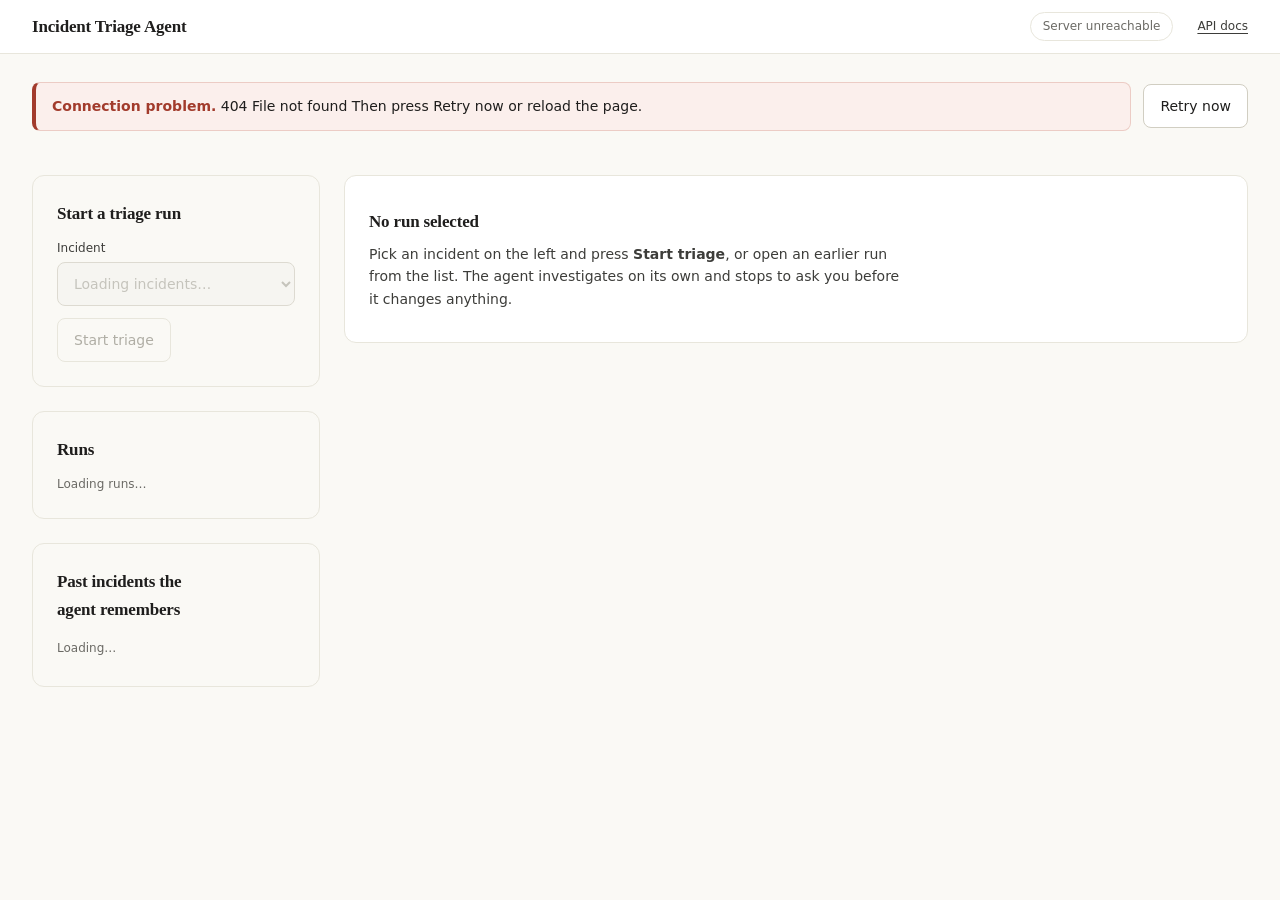
==== commit 21b50a84: "feat(ui): agent-ui patterns for approvals, composer and your messages (paragonhq/stealth-skills agen" ====
--- a/static/index.html
+++ b/static/index.html
@@ -76,7 +76,7 @@
         <div id="th-body" class="th-body"></div>
       </details>
 
-      <section id="approval" class="panel decision" aria-labelledby="ap-title" hidden>
+      <section id="approval" class="panel decision" aria-labelledby="ap-title" tabindex="-1" hidden>
         <div class="ap-head">
           <p class="ap-eyebrow">The agent asks for your approval</p>
           <span class="risk">Changes production</span>
@@ -111,6 +111,8 @@
         </div>
       </section>
 
+      <p id="ap-receipt" class="receipt" role="status" hidden></p>
+
       <section id="report" class="panel report" hidden></section>
 
       <div class="columns">
@@ -126,10 +128,13 @@
 
       <section class="panel">
         <h2>Message the agent</h2>
-        <div class="inline">
-          <input id="guidance" aria-label="Message for the agent"
-                 placeholder="For example: prefer rollback over restart. Read at its next step.">
-          <button id="send">Send to agent</button>
+        <div class="composer">
+          <textarea id="guidance" rows="2" aria-label="Message for the agent" aria-describedby="composer-hint"
+                    placeholder="For example: prefer rollback over restart. Read at its next step."></textarea>
+          <div class="composer-row">
+            <span id="composer-hint" class="hint">Enter sends, Shift+Enter adds a line</span>
+            <button id="send">Send to agent</button>
+          </div>
         </div>
       </section>
 
--- a/static/style.css
+++ b/static/style.css
@@ -1,29 +1,38 @@
 /* Operator console. One loud element (the decision panel); everything else stays quiet.
    Tokens first: every colour, size, space and radius below comes from :root. */
+
+/* ==========================================================================
+   1. Tokens
+   ========================================================================== */
+
 :root {
-  /* colour: warm neutral surfaces, one muted accent, semantic colours only where they mean something */
-  --ink: #2b2a27;            /* primary text */
-  --ink-2: #4a4741;          /* secondary text */
-  --muted: #6e6a62;          /* metadata */
-  --faint: #a29d93;          /* disabled */
-  --paper: #f7f5f0;          /* page */
-  --panel: #fffefb;          /* raised surface */
-  --inset: #f9f7f2;          /* controls and code: one step darker than their panel */
-  --line: rgba(70, 58, 38, 0.14);
-  --line-strong: rgba(70, 58, 38, 0.32);
-  --accent: #2f6b66;         /* primary actions, live state */
-  --accent-strong: #255854;
-  --accent-bg: #edf4f2;
-  --accent-line: #bcd6d2;
-  --on-accent: #ffffff;
+  /* colour: Claude-style warm neutrals (anthropics/skills brand-guidelines palette).
+     Coral is the one accent and is used sparingly; primary actions are charcoal. */
+  --ink: #1f1e1d;            /* primary text */
+  --ink-2: #3d3d3a;          /* secondary text */
+  --muted: #6b6a65;          /* metadata (5.1:1 on paper) */
+  --faint: #b0aea5;          /* disabled, brand mid gray */
+  --paper: #faf9f5;          /* page, brand light */
+  --panel: #ffffff;          /* raised surface */
+  --inset: #f5f4f0;          /* controls and code: one step darker than their panel */
+  --wash: #f0eee6;           /* selected row, user message bubble */
+  --line: #e8e6dc;           /* faint warm border, brand light gray */
+  --line-strong: #d1cec2;
+  --primary: #262624;        /* charcoal primary button */
+  --primary-hover: #141413;  /* brand dark */
+  --on-primary: #ffffff;
+  --accent: #d97757;         /* coral: live dots, meter, small marks only (not body text) */
+  --accent-text: #a8482a;    /* coral dark enough for text (5.5:1 on paper) */
+  --accent-bg: #fbf0eb;
+  --accent-line: #f0cfc1;
   --amber: #9a5b13;          /* "a human must decide" */
-  --amber-bg: #fbf3e4;
-  --amber-line: #e3c48f;
-  --green: #3c6e3f;
-  --green-line: #c8dcc4;
+  --amber-bg: #fbf4e8;
+  --amber-line: #ead3ad;
+  --green: #4f6b3a;          /* brand green, darkened for text */
+  --green-line: #cfd8c2;
   --red: #a23b2c;
   --red-bg: #fbefec;
-  --red-line: #e9c6bf;
+  --red-line: #ecccc5;
 
   /* type: one scale, ratio ~1.2 from a 14px body; weight and colour do most of the hierarchy */
   --fs-caption: 12px;
@@ -52,6 +61,11 @@
   --ease-out: cubic-bezier(0.2, 0, 0, 1);
 }
 
+
+/* ==========================================================================
+   2. Base: elements and text
+   ========================================================================== */
+
 * { box-sizing: border-box; }
 body {
   margin: 0; background: var(--paper); color: var(--ink);
@@ -64,11 +78,20 @@
 h2 { font-size: var(--fs-h2); margin-bottom: var(--s-3); }
 h3 { font-size: var(--fs-body); }
 p, li, .ev-body, .hint { text-wrap: pretty; }
-a { color: var(--accent); }
+a { color: var(--ink-2); text-underline-offset: 3px; }
 code { font-family: var(--font-code); font-size: var(--fs-caption); }
 .stats, .ev-when, .run-list .sub, .meta, .th-title, .infra, .mode { font-variant-numeric: tabular-nums; }
 
-/* ---------------------------------------------------------------- layout */
+
+.hint, .alert-text { color: var(--muted); margin: var(--s-2) 0 var(--s-3); }
+.hint { font-size: var(--fs-caption); }
+label { display: block; font-size: var(--fs-caption); font-weight: 500; color: var(--ink-2); margin-bottom: var(--s-1); }
+
+
+/* ==========================================================================
+   3. Layout
+   ========================================================================== */
+
 .topbar { display: flex; align-items: center; gap: var(--s-5); padding: var(--s-3) var(--s-6);
   background: var(--panel); border-bottom: 1px solid var(--line); }
 .topbar h1 { flex: 1; font-size: var(--fs-h2); }
@@ -83,10 +106,10 @@
 .panel { background: var(--panel); border: 1px solid var(--line); border-radius: var(--r-card); padding: var(--s-5); }
 .sidebar .panel { background: transparent; }   /* the sidebar shares the canvas; a subtle edge is enough */
 
-/* ---------------------------------------------------------------- text */
-.hint, .alert-text { color: var(--muted); margin: var(--s-2) 0 var(--s-3); }
-.hint { font-size: var(--fs-caption); }
-label { display: block; font-size: var(--fs-caption); font-weight: 500; color: var(--ink-2); margin-bottom: var(--s-1); }
+
+/* ==========================================================================
+   4. Components
+   ========================================================================== */
 
 /* ---------------------------------------------------------------- buttons: secondary (default), primary, danger */
 button {
@@ -95,19 +118,19 @@
   border: 1px solid var(--line-strong); border-radius: var(--r-control);
   background: var(--panel); color: var(--ink); cursor: pointer;
 }
-button.primary { background: var(--accent); border-color: var(--accent); color: var(--on-accent); }
+button.primary { background: var(--primary); border-color: var(--primary); color: var(--on-primary); }
 button.danger { color: var(--red); border-color: var(--red-line); }
 @media (hover: hover) {
   button:hover:not(:disabled) { background: var(--inset); border-color: var(--muted); }
-  button.primary:hover:not(:disabled) { background: var(--accent-strong); border-color: var(--accent-strong); }
+  button.primary:hover:not(:disabled) { background: var(--primary-hover); border-color: var(--primary-hover); }
   button.danger:hover:not(:disabled) { background: var(--red-bg); border-color: var(--red); }
-  .run-list li:hover { background: var(--accent-bg); }
+  .run-list li:hover { background: var(--inset); }
 }
 button:disabled { background: transparent; border-color: var(--line); color: var(--faint); cursor: not-allowed; }
 button[aria-busy="true"] { cursor: progress; }
 button[aria-busy="true"]::before { content: ""; display: inline-block; width: 10px; height: 10px; margin-right: var(--s-2);
   border: 2px solid currentColor; border-right-color: transparent; border-radius: 50%; vertical-align: -1px; }
-:focus-visible { outline: 2px solid var(--accent); outline-offset: 2px; }
+:focus-visible { outline: 2px solid var(--accent-text); outline-offset: 2px; }
 @media (prefers-reduced-motion: no-preference) {
   button { transition-property: scale, background-color, border-color; transition-duration: 150ms;
     transition-timing-function: ease-out; }
@@ -115,37 +138,21 @@
   button[aria-busy="true"]::before { animation: spin 0.8s linear infinite; }
 }
 .actions { display: flex; gap: var(--s-2); flex-wrap: wrap; margin-top: var(--s-4); }
-.inline { display: flex; gap: var(--s-2); }
+
+/* composer: one large rounded card holding the text and its send row (agent-ui) */
+.composer { border: 1px solid var(--line-strong); border-radius: var(--r-card); background: var(--panel); padding: var(--s-3) var(--s-4); }
+.composer:focus-within { outline: 2px solid var(--accent-text); outline-offset: 2px; }   /* replaces the textarea's own ring */
+.composer textarea { display: block; width: 100%; min-height: 48px; max-height: 168px; field-sizing: content; resize: none;
+  font: inherit; color: var(--ink); background: transparent; border: 0; padding: 0; outline: none; }
+.composer-row { display: flex; align-items: center; justify-content: space-between; gap: var(--s-3); margin-top: var(--s-2); }
+.composer-row .hint { margin: 0; }
+
 
 /* ---------------------------------------------------------------- inputs */
 select, input { font: inherit; width: 100%; min-height: var(--hit); padding: var(--s-2) var(--s-3);
   border: 1px solid var(--line-strong); border-radius: var(--r-control); background: var(--inset); color: var(--ink); }
 select:disabled { color: var(--faint); }
 
-/* ---------------------------------------------------------------- states: empty, loading, error */
-.state { margin: 0; color: var(--muted); font-size: var(--fs-caption); }
-.empty-main { padding: var(--s-6) var(--s-5); }
-.empty-main h2 { margin-bottom: var(--s-2); }
-.empty-main p { margin: 0; color: var(--ink-2); max-width: 60ch; }
-.error-box { margin: var(--s-4) 0 0; padding: var(--s-3) var(--s-4); border: 1px solid var(--red-line);
-  border-left: 4px solid var(--red); border-radius: var(--r-control); background: var(--red-bg); color: var(--ink); }
-.error-box b { color: var(--red); }
-.error-box details { margin-top: var(--s-2); }
-.error-box summary { cursor: pointer; color: var(--red); font-size: var(--fs-caption); }
-.error-box pre { white-space: pre-wrap; overflow-wrap: anywhere; font-size: var(--fs-caption); margin: var(--s-2) 0 0; }
-.banner { display: flex; align-items: center; gap: var(--s-3); max-width: 1360px; margin: var(--s-4) auto 0;
-  padding: var(--s-3) var(--s-6); }
-.banner[hidden] { display: none; }
-.banner .error-box { margin: 0; flex: 1; }
-.conn { font-size: var(--fs-caption); font-weight: 500; color: var(--muted); }
-.conn::before { content: ""; display: inline-block; width: 8px; height: 8px; margin-right: var(--s-2);
-  border-radius: 50%; background: var(--faint); }
-.conn.live { color: var(--accent); }
-.conn.live::before { background: var(--accent); }
-.conn.lost { color: var(--amber); }
-.conn.lost::before { background: var(--amber); }
-.section-head { display: flex; align-items: baseline; justify-content: space-between; gap: var(--s-3); }
-.section-head h2 { margin-bottom: 0; }
 
 /* ---------------------------------------------------------------- run header */
 .run-title { display: flex; align-items: center; gap: var(--s-3); }
@@ -158,11 +165,12 @@
 /* status pill: colour carries meaning, the text says it too */
 .status { font-size: var(--fs-caption); font-weight: 500; padding: 0 var(--s-3); border-radius: var(--r-pill);
   border: 1px solid var(--line); background: var(--panel); white-space: nowrap; }
-.s-running { color: var(--accent); border-color: var(--accent-line); background: var(--accent-bg); }
+.s-running { color: var(--accent-text); border-color: var(--accent-line); background: var(--accent-bg); }
 .s-waiting_approval, .s-escalated { color: var(--amber); border-color: var(--amber-line); background: var(--amber-bg); }
 .s-completed, .s-healthy { color: var(--green); border-color: var(--green-line); }
 .s-failed, .s-degraded, .s-down { color: var(--red); border-color: var(--red-line); }
 .s-paused, .s-cancelled, .s-pending { color: var(--muted); }
+
 
 /* ---------------------------------------------------------------- approval card: the one loud element */
 .decision { border-color: var(--amber-line); border-left: 4px solid var(--amber); background: var(--amber-bg); }
@@ -191,17 +199,23 @@
 .findings li { margin-bottom: var(--s-1); }
 .decision input { background: var(--panel); }
 
+.receipt { margin: 0; padding: var(--s-3) var(--s-5); border: 1px solid var(--line); border-radius: var(--r-card);
+  background: var(--panel); color: var(--ink-2); }
+.receipt[hidden] { display: none; }
+.receipt .meta { color: var(--muted); }
+
 .report { border-left: 4px solid var(--green); }
 .report.escalated { border-left-color: var(--amber); }
 .report p { margin: var(--s-1) 0; }
 .report ul { margin: var(--s-1) 0 0; padding-left: var(--s-5); }
+
 
 /* ---------------------------------------------------------------- lists */
 .run-list, .memory-list { list-style: none; padding: 0; margin: 0; }
 .run-list { max-height: 320px; overflow: auto; overscroll-behavior: contain; }
 .run-list li[data-id] { display: flex; flex-direction: column; align-items: flex-start; gap: var(--s-1);
   min-height: var(--hit); padding: var(--s-2) var(--s-3); border-radius: var(--r-control); cursor: pointer; }
-.run-list li.active { background: var(--accent-bg); }
+.run-list li.active { background: var(--wash); }
 .run-list .sub, .memory-list { font-size: var(--fs-caption); color: var(--muted); }
 .memory-list li { padding: var(--s-1) 0; border-bottom: 1px solid var(--line); }
 .memory-list li:last-child { border-bottom: 0; }
@@ -209,6 +223,7 @@
 .plan li { margin-bottom: var(--s-1); }
 .infra { width: 100%; border-collapse: collapse; font-size: var(--fs-caption); }
 .infra td { padding: var(--s-2) var(--s-1); border-bottom: 1px solid var(--line); }
+
 
 /* ---------------------------------------------------------------- trace: a label column says what kind of event each row is */
 .timeline { display: flex; flex-direction: column; }
@@ -220,29 +235,32 @@
 .ev-body .meta { color: var(--muted); font-size: var(--fs-caption); }
 .ev-body ol { margin: var(--s-1) 0 0; padding-left: var(--s-5); }
 .ev-thought .ev-body { font-style: italic; }
+.ev-guidance .ev-body { justify-self: start; max-width: 60ch; padding: var(--s-2) var(--s-3); border-radius: var(--r-card);
+  background: var(--wash); }   /* your own messages: a soft gray bubble; agent output stays unbubbled */
 .ev-fail .ev-kind, .ev-error .ev-kind { color: var(--red); }
 .ev-warning .ev-kind, .ev-retry .ev-kind, .ev-approval_requested .ev-kind, .ev-approval_decided .ev-kind { color: var(--amber); }
 .ev-run_finished .ev-kind, .ev-memory_saved .ev-kind { color: var(--green); }
-.ev details summary { cursor: pointer; color: var(--accent); font-size: var(--fs-caption); }
+.ev details summary { cursor: pointer; color: var(--ink-2); font-size: var(--fs-caption); }
 .ev details pre { background: var(--inset); border: 1px solid var(--line); padding: var(--s-2); border-radius: var(--r-control);
   overflow: auto; white-space: pre-wrap; }
+
 
 /* ---------------------------------------------------------------- thinking panel: one line collapsed, the reasoning when opened */
 .thinking { padding: var(--s-3) var(--s-5); }
 .thinking summary { display: flex; align-items: center; gap: var(--s-3); min-height: var(--hit); cursor: pointer; list-style: none; }
 .thinking summary::-webkit-details-marker { display: none; }
-.thinking summary::after { content: "Show reasoning"; font-size: var(--fs-caption); font-weight: 500; color: var(--accent); white-space: nowrap; }
+.thinking summary::after { content: "Show reasoning"; font-size: var(--fs-caption); font-weight: 500; color: var(--ink-2); white-space: nowrap; }
 .thinking[open] summary::after { content: "Hide reasoning"; }
 .th-dot { width: 8px; height: 8px; border-radius: 50%; background: var(--faint); flex: none; }
 .thinking.live .th-dot { background: var(--accent); }
 .th-title { font-weight: 600; white-space: nowrap; }
-.thinking.live .th-title { color: var(--accent); }
+.thinking.live .th-title { color: var(--accent-text); }
 .th-line { flex: 1; color: var(--muted); overflow: hidden; text-overflow: ellipsis; white-space: nowrap; min-width: 0; }
 .th-phases { display: flex; gap: var(--s-2); list-style: none; padding: 0; margin: var(--s-3) 0 var(--s-2);
   font-size: var(--fs-caption); color: var(--muted); flex-wrap: wrap; }
 .th-phases li + li::before { content: "→"; margin-right: var(--s-2); color: var(--muted); }
 .th-phases li.done { color: var(--ink); }
-.th-phases li.now { color: var(--accent); font-weight: 600; }
+.th-phases li.now { color: var(--accent-text); font-weight: 600; }
 .th-body { border-left: 2px solid var(--line); padding-left: var(--s-3); }
 .th-body h3 { margin: var(--s-3) 0 var(--s-1); }
 .th-body ol, .th-body ul { margin: 0; padding-left: var(--s-5); }
@@ -250,11 +268,49 @@
 .th-step .why { font-style: italic; }
 .th-step .meta { color: var(--muted); font-size: var(--fs-caption); }
 
+
+/* ==========================================================================
+   5. States: empty, loading, error
+   ========================================================================== */
+
+.state { margin: 0; color: var(--muted); font-size: var(--fs-caption); }
+.empty-main { padding: var(--s-6) var(--s-5); }
+.empty-main h2 { margin-bottom: var(--s-2); }
+.empty-main p { margin: 0; color: var(--ink-2); max-width: 60ch; }
+.error-box { margin: var(--s-4) 0 0; padding: var(--s-3) var(--s-4); border: 1px solid var(--red-line);
+  border-left: 4px solid var(--red); border-radius: var(--r-control); background: var(--red-bg); color: var(--ink); }
+.error-box b { color: var(--red); }
+.error-box details { margin-top: var(--s-2); }
+.error-box summary { cursor: pointer; color: var(--red); font-size: var(--fs-caption); }
+.error-box pre { white-space: pre-wrap; overflow-wrap: anywhere; font-size: var(--fs-caption); margin: var(--s-2) 0 0; }
+.banner { display: flex; align-items: center; gap: var(--s-3); max-width: 1360px; margin: var(--s-4) auto 0;
+  padding: var(--s-3) var(--s-6); }
+.banner[hidden] { display: none; }
+.banner .error-box { margin: 0; flex: 1; }
+.conn { font-size: var(--fs-caption); font-weight: 500; color: var(--muted); }
+.conn::before { content: ""; display: inline-block; width: 8px; height: 8px; margin-right: var(--s-2);
+  border-radius: 50%; background: var(--faint); }
+.conn.live { color: var(--accent-text); }
+.conn.live::before { background: var(--accent); }
+.conn.lost { color: var(--amber); }
+.conn.lost::before { background: var(--amber); }
+.section-head { display: flex; align-items: baseline; justify-content: space-between; gap: var(--s-3); }
+.section-head h2 { margin-bottom: 0; }
+
+
+/* ==========================================================================
+   6. Motion (only when the user allows it)
+   ========================================================================== */
+
 @media (prefers-reduced-motion: no-preference) {
   .thinking.live .th-dot { animation: pulse 1.4s ease-in-out infinite; }
 }
 @keyframes pulse { 0%, 100% { opacity: 1; } 50% { opacity: .25; } }
 @keyframes spin { to { rotate: 360deg; } }
+
+/* ==========================================================================
+   7. Narrow screens
+   ========================================================================== */
 
 /* narrow screens: single column (kept from before; desktop is the target) */
 @media (max-width: 900px) {
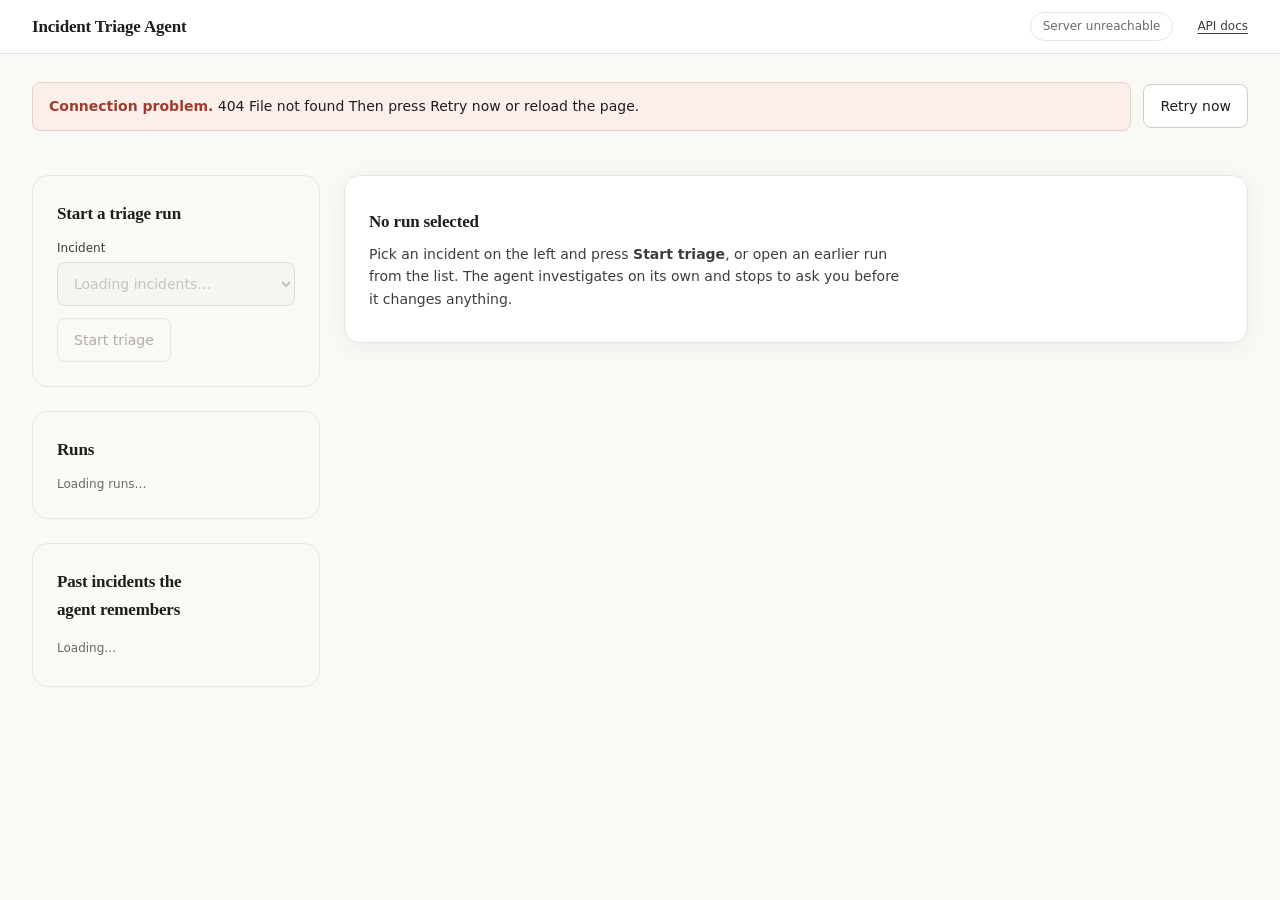
==== commit 968897ce: "style(ui): craft-floor polish (pbakaus/impeccable) - remove the eyebrow above the approval title; th" ====
--- a/static/index.html
+++ b/static/index.html
@@ -78,10 +78,9 @@
 
       <section id="approval" class="panel decision" aria-labelledby="ap-title" tabindex="-1" hidden>
         <div class="ap-head">
-          <p class="ap-eyebrow">The agent asks for your approval</p>
-          <span class="risk">Changes production</span>
+          <h2 id="ap-title"></h2>
+          <span class="risk">Needs your approval: changes production</span>
         </div>
-        <h2 id="ap-title"></h2>
 
         <div class="ap-grid">
           <div>
--- a/static/style.css
+++ b/static/style.css
@@ -54,7 +54,8 @@
 
   /* radius: small for pills' inner parts, control for inputs/buttons, card for panels */
   --r-control: 8px;
-  --r-card: 12px;
+  --r-card: 16px;
+  --shadow: 0 4px 24px rgba(31, 30, 29, 0.06);   /* the one depth level: soft, wide, offset */
   --r-pill: 999px;
 
   --hit: 44px;               /* minimum hit area */
@@ -79,6 +80,8 @@
 h3 { font-size: var(--fs-body); }
 p, li, .ev-body, .hint { text-wrap: pretty; }
 a { color: var(--ink-2); text-underline-offset: 3px; }
+::selection { background: var(--accent-line); color: var(--ink); }
+html { scrollbar-color: var(--line-strong) transparent; caret-color: var(--accent-text); }
 code { font-family: var(--font-code); font-size: var(--fs-caption); }
 .stats, .ev-when, .run-list .sub, .meta, .th-title, .infra, .mode { font-variant-numeric: tabular-nums; }
 
@@ -104,7 +107,8 @@
 #run[hidden] { display: none; }
 .columns { display: grid; grid-template-columns: 1fr 1fr; gap: var(--s-5); }
 .panel { background: var(--panel); border: 1px solid var(--line); border-radius: var(--r-card); padding: var(--s-5); }
-.sidebar .panel { background: transparent; }   /* the sidebar shares the canvas; a subtle edge is enough */
+.sidebar .panel { background: transparent; }
+.content .panel, .composer { box-shadow: var(--shadow); }   /* the sidebar shares the canvas; a subtle edge is enough */
 
 
 /* ==========================================================================
@@ -173,11 +177,11 @@
 
 
 /* ---------------------------------------------------------------- approval card: the one loud element */
-.decision { border-color: var(--amber-line); border-left: 4px solid var(--amber); background: var(--amber-bg); }
-.decision h2 { font-size: var(--fs-h1); margin-bottom: var(--s-4); }
-.decision h3 { margin-bottom: var(--s-2); color: var(--ink-2); }
-.ap-head { display: flex; align-items: center; justify-content: space-between; gap: var(--s-3); margin-bottom: var(--s-1); }
-.ap-eyebrow { margin: 0; font-size: var(--fs-caption); font-weight: 500; color: var(--amber); }
+.decision { border-color: var(--amber-line); background: var(--amber-bg); }
+.decision h2 { font-size: var(--fs-h1); margin: 0; }
+.decision h3 { margin: var(--s-5) 0 var(--s-2); color: var(--ink-2); }   /* more space above a heading than below */
+.ap-grid h3 { margin-top: 0; }
+.ap-head { display: flex; align-items: baseline; justify-content: space-between; gap: var(--s-3); margin-bottom: var(--s-4); }
 .risk { font-size: var(--fs-caption); font-weight: 600; color: var(--red); padding: 0 var(--s-3);
   border: 1px solid var(--red-line); border-radius: var(--r-pill); background: var(--red-bg); white-space: nowrap; }
 .ap-grid { display: grid; grid-template-columns: minmax(0, 1fr) minmax(0, 1fr); gap: var(--s-5); margin-bottom: var(--s-4); }
@@ -204,8 +208,8 @@
 .receipt[hidden] { display: none; }
 .receipt .meta { color: var(--muted); }
 
-.report { border-left: 4px solid var(--green); }
-.report.escalated { border-left-color: var(--amber); }
+.report { border-color: var(--green-line); }
+.report.escalated { border-color: var(--amber-line); }
 .report p { margin: var(--s-1) 0; }
 .report ul { margin: var(--s-1) 0 0; padding-left: var(--s-5); }
 
@@ -278,7 +282,7 @@
 .empty-main h2 { margin-bottom: var(--s-2); }
 .empty-main p { margin: 0; color: var(--ink-2); max-width: 60ch; }
 .error-box { margin: var(--s-4) 0 0; padding: var(--s-3) var(--s-4); border: 1px solid var(--red-line);
-  border-left: 4px solid var(--red); border-radius: var(--r-control); background: var(--red-bg); color: var(--ink); }
+  border-radius: var(--r-control); background: var(--red-bg); color: var(--ink); }
 .error-box b { color: var(--red); }
 .error-box details { margin-top: var(--s-2); }
 .error-box summary { cursor: pointer; color: var(--red); font-size: var(--fs-caption); }
